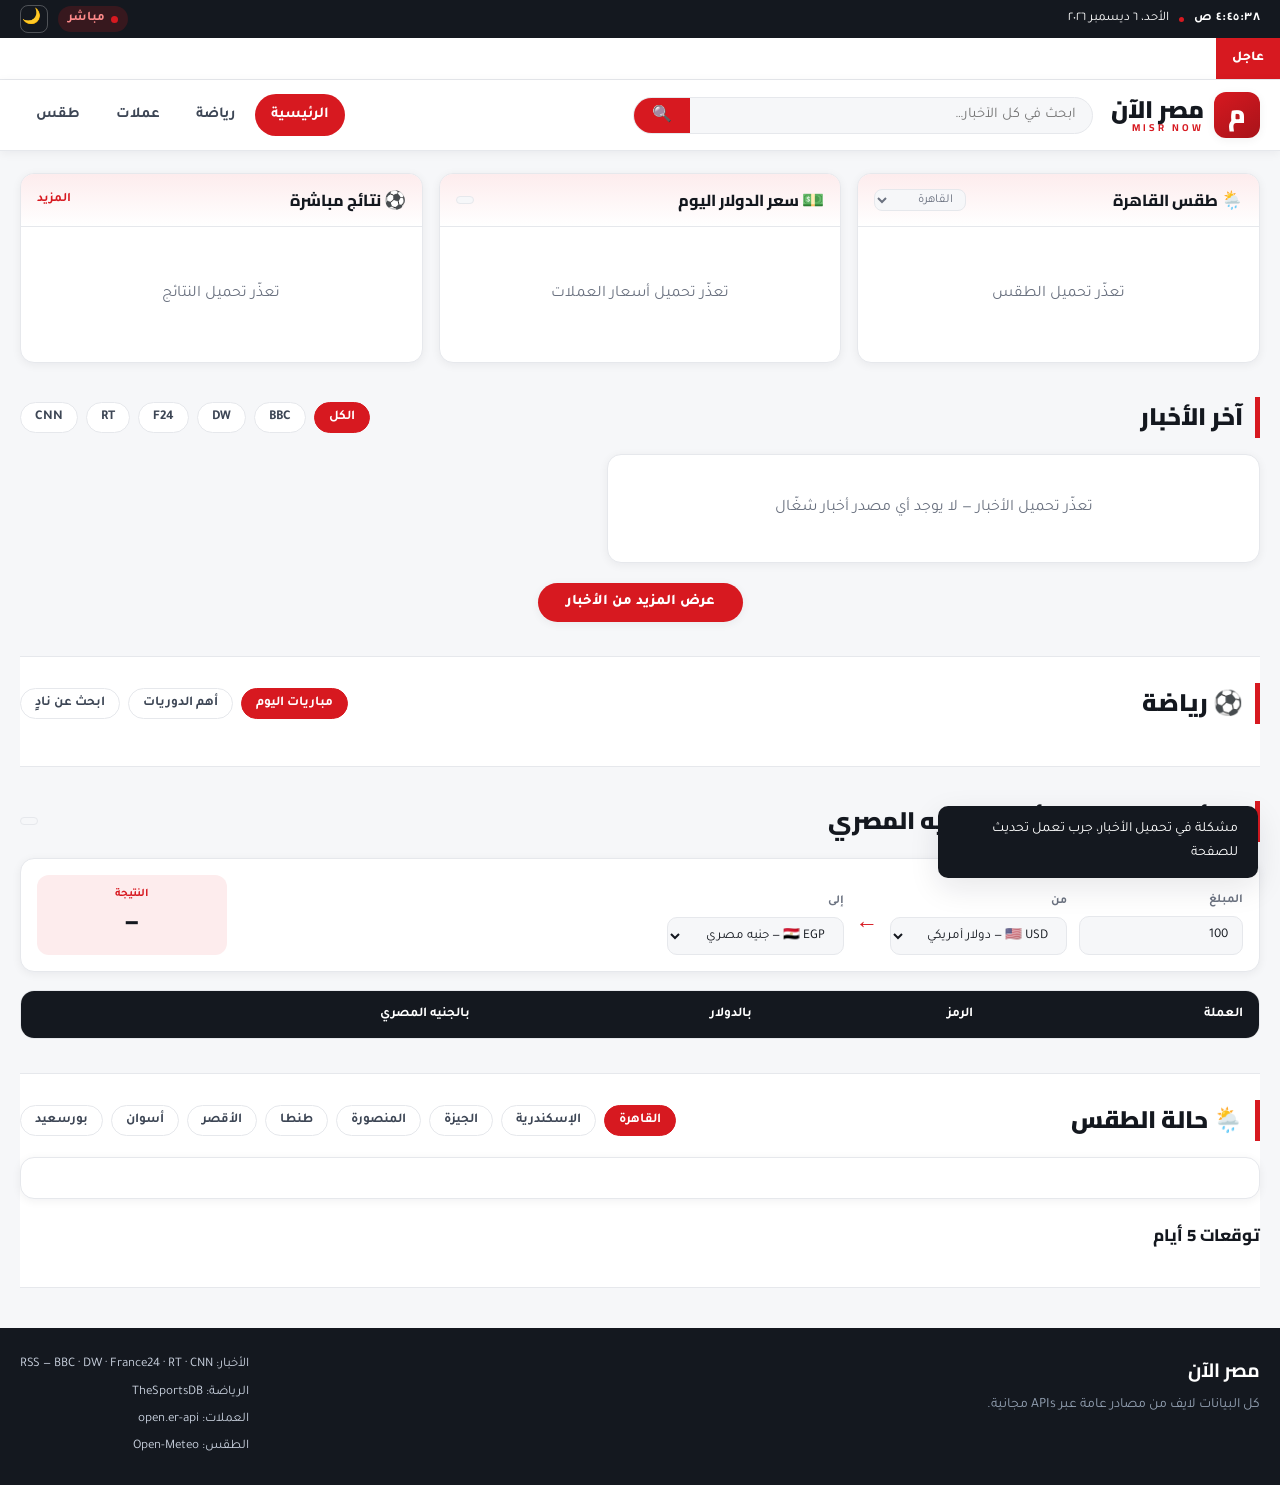
==== index.html @ 420f5182 "feat: scaffold Arabic RTL news portal layout" ====
<!DOCTYPE html>
<html lang="ar" dir="rtl">
<head>
  <meta charset="UTF-8">
  <meta name="viewport" content="width=device-width, initial-scale=1.0">
  <title>مصر الآن | أخبار ورياضة وعملات وطقس لايف</title>
  <meta name="description" content="منصة أخبار عربية لايف: آخر الأخبار، النتائج المباشرة للكرة، أسعار العملات أمام الجنيه المصري، وحالة الطقس — بتتحدث تلقائياً.">
  <link rel="preconnect" href="https://fonts.googleapis.com">
  <link rel="preconnect" href="https://fonts.gstatic.com" crossorigin>
  <link href="https://fonts.googleapis.com/css2?family=Cairo:wght@600;800;900&family=Tajawal:wght@400;500;700&display=swap" rel="stylesheet">
  <link rel="stylesheet" href="css/style.css">
</head>
<body>

  <!-- ===== الشريط العلوي ===== -->
  <div class="topbar">
    <div class="container topbar-inner">
      <div class="topbar-side">
        <span id="live-clock" class="clock">--:--:--</span>
        <span class="dot"></span>
        <span id="live-date">جارٍ تحميل التاريخ…</span>
      </div>
      <div class="topbar-side">
        <span class="badge-live"><span class="pulse"></span> مباشر</span>
        <button class="theme-btn" id="theme-toggle" title="الوضع الليلي" aria-label="تبديل الوضع الليلي">🌙</button>
      </div>
    </div>
  </div>

  <!-- ===== شريط الأخبار العاجلة ===== -->
  <div class="ticker" id="ticker">
    <span class="ticker-label">عاجل</span>
    <div class="ticker-window">
      <div class="ticker-track" id="ticker-track"></div>
    </div>
  </div>

  <!-- ===== الهيدر ===== -->
  <header class="header">
    <div class="container header-inner">
      <a href="#" class="logo">
        <span class="logo-mark">م</span>
        <span class="logo-text">مصر الآن<small>MISR&nbsp;NOW</small></span>
      </a>

      <form class="search-form" id="search-form" role="search">
        <input type="search" id="search-input" placeholder="ابحث في كل الأخبار…" autocomplete="off">
        <button type="submit" aria-label="بحث">🔍</button>
      </form>

      <button class="menu-btn" id="menu-btn" aria-label="القائمة">☰</button>

      <nav class="nav" id="main-nav">
        <a href="#news" class="nav-link active">الرئيسية</a>
        <a href="#sports" class="nav-link">رياضة</a>
        <a href="#currency" class="nav-link">عملات</a>
        <a href="#weather" class="nav-link">طقس</a>
      </nav>
    </div>
  </header>

  <main>
    <!-- ===== شريط البيانات لايف ===== -->
    <section class="container live-strip">
      <!-- الطقس -->
      <article class="live-card" id="weather-card">
        <header class="live-card-head">
          <h3><span class="ico">🌦️</span> طقس <span id="wc-city-name">القاهرة</span></h3>
          <select id="wc-city" class="mini-select" aria-label="اختر المدينة"></select>
        </header>
        <div class="live-card-body" id="wc-body">
          <div class="skeleton-line"></div>
        </div>
      </article>

      <!-- العملات -->
      <article class="live-card" id="currency-card">
        <header class="live-card-head">
          <h3><span class="ico">💵</span> سعر الدولار اليوم</h3>
          <span class="stamp" id="cur-stamp"></span>
        </header>
        <div class="live-card-body" id="cur-body">
          <div class="skeleton-line"></div>
        </div>
      </article>

      <!-- النتائج -->
      <article class="live-card" id="scores-card">
        <header class="live-card-head">
          <h3><span class="ico">⚽</span> نتائج مباشرة</h3>
          <a href="#sports" class="more">المزيد</a>
        </header>
        <div class="live-card-body" id="scores-body">
          <div class="skeleton-line"></div>
        </div>
      </article>
    </section>

    <!-- ===== الأخبار ===== -->
    <section class="container section" id="news">
      <div class="section-head">
        <h2 class="section-title">آخر الأخبار</h2>
        <div class="chips" id="news-filters"></div>
      </div>
      <div class="news-layout">
        <div class="news-hero" id="news-hero"></div>
        <div class="news-list" id="news-list"></div>
      </div>
      <div class="load-more-wrap">
        <button class="btn-more" id="load-more">عرض المزيد من الأخبار</button>
      </div>
    </section>

    <!-- ===== الرياضة ===== -->
    <section class="container section alt" id="sports">
      <div class="section-head">
        <h2 class="section-title">⚽ رياضة</h2>
        <div class="chips">
          <button class="chip active" data-sport-tab="live">مباريات اليوم</button>
          <button class="chip" data-sport-tab="leagues">أهم الدوريات</button>
          <button class="chip" data-sport-tab="search">ابحث عن نادٍ</button>
        </div>
      </div>

      <div id="sport-live">
        <div class="matches-grid" id="matches-grid"></div>
      </div>

      <div id="sport-leagues" hidden>
        <div class="leagues-grid" id="leagues-grid"></div>
      </div>

      <div id="sport-search" hidden>
        <div class="team-search">
          <input type="search" id="team-input" placeholder="اكتب اسم النادي… مثال: الأهلي" autocomplete="off">
          <button class="btn-primary" id="team-btn">ابحث</button>
        </div>
        <div class="teams-grid" id="teams-grid"></div>
      </div>
    </section>

    <!-- ===== العملات ===== -->
    <section class="container section" id="currency">
      <div class="section-head">
        <h2 class="section-title">💵 أسعار العملات أمام الجنيه المصري</h2>
        <span class="stamp" id="cur-table-stamp"></span>
      </div>

      <div class="converter">
        <div class="conv-field">
          <label for="conv-amount">المبلغ</label>
          <input type="number" id="conv-amount" value="100" min="0" step="any">
        </div>
        <div class="conv-field">
          <label for="conv-from">من</label>
          <select id="conv-from"></select>
        </div>
        <span class="conv-arrow">←</span>
        <div class="conv-field">
          <label for="conv-to">إلى</label>
          <select id="conv-to"></select>
        </div>
        <div class="conv-result">
          <small>النتيجة</small>
          <strong id="conv-out">—</strong>
        </div>
      </div>

      <div class="rates-table-wrap">
        <table class="rates-table">
          <thead>
            <tr><th>العملة</th><th>الرمز</th><th>بالدولار</th><th>بالجنيه المصري</th></tr>
          </thead>
          <tbody id="rates-body"></tbody>
        </table>
      </div>
    </section>

    <!-- ===== الطقس ===== -->
    <section class="container section alt" id="weather">
      <div class="section-head">
        <h2 class="section-title">🌦️ حالة الطقس</h2>
        <div class="chips" id="wc-city-chips"></div>
      </div>

      <div class="wx-now" id="wx-now"></div>

      <h3 class="sub-title">توقعات 5 أيام</h3>
      <div class="forecast-grid" id="wx-forecast"></div>
    </section>
  </main>

  <footer class="footer">
    <div class="container footer-inner">
      <div>
        <strong class="logo-inline">مصر الآن</strong>
        <p class="muted">كل البيانات لايف من مصادر عامة عبر APIs مجانية.</p>
      </div>
      <ul class="footer-sources">
        <li>الأخبار: RSS — BBC · DW · France24 · RT · CNN</li>
        <li>الرياضة: TheSportsDB</li>
        <li>العملات: open.er-api</li>
        <li>الطقس: Open-Meteo</li>
      </ul>
    </div>
  </footer>

  <div class="toast" id="toast" role="status"></div>

  <script src="js/config.js"></script>
  <script src="js/api.js"></script>
  <script src="js/app.js"></script>
</body>
</html>
---- css/style.css ----
/* =========================================================
   مصر الآن — التنسيقات الرئيسية
   ========================================================= */

:root {
  --red: #d71920;
  --red-dark: #a8131a;
  --red-soft: #fdeced;
  --ink: #14181f;
  --ink-2: #3d4655;
  --muted: #6b7280;
  --line: #e6e8ec;
  --bg: #f6f7f9;
  --card: #ffffff;
  --green: #0f9d58;
  --amber: #f59e0b;
  --blue: #1d6fe0;
  --radius: 14px;
  --shadow: 0 2px 10px rgba(16, 24, 40, .06);
  --shadow-lg: 0 10px 30px rgba(16, 24, 40, .10);
}

body.dark {
  --ink: #e8eaee;
  --ink-2: #b9c0cc;
  --muted: #8b94a3;
  --line: #2a303b;
  --bg: #0e1116;
  --card: #161a22;
  --red-soft: #2a1618;
  --shadow: 0 2px 10px rgba(0, 0, 0, .35);
  --shadow-lg: 0 10px 30px rgba(0, 0, 0, .45);
}

* { box-sizing: border-box; }

html { scroll-behavior: smooth; scroll-padding-top: 90px; }

body {
  margin: 0;
  background: var(--bg);
  color: var(--ink);
  font-family: "Tajawal", "Segoe UI", Tahoma, sans-serif;
  line-height: 1.7;
  transition: background .25s, color .25s;
}

h1, h2, h3, .logo, .section-title { font-family: "Cairo", "Tajawal", sans-serif; }

a { color: inherit; text-decoration: none; }
img { max-width: 100%; display: block; }
button, input, select { font-family: inherit; }

.container { width: min(1240px, 100% - 32px); margin-inline: auto; }
.muted { color: var(--muted); font-size: .88rem; margin: 4px 0 0; }

/* ===== الشريط العلوي ===== */
.topbar {
  background: var(--ink);
  color: #fff;
  font-size: .82rem;
}
.topbar-inner {
  display: flex; align-items: center; justify-content: space-between;
  min-height: 38px; gap: 12px;
}
.topbar-side { display: flex; align-items: center; gap: 10px; }
.clock { font-variant-numeric: tabular-nums; letter-spacing: .5px; font-weight: 700; }
.dot { width: 5px; height: 5px; border-radius: 50%; background: var(--red); }
.badge-live {
  display: inline-flex; align-items: center; gap: 6px;
  background: rgba(215, 25, 32, .18); color: #ff8b8b;
  padding: 2px 10px; border-radius: 999px; font-weight: 700;
}
.pulse {
  width: 7px; height: 7px; border-radius: 50%; background: var(--red);
  animation: pulse 1.4s infinite;
}
@keyframes pulse { 0%, 100% { opacity: 1; } 50% { opacity: .25; } }
.theme-btn {
  background: transparent; border: 1px solid rgba(255, 255, 255, .25);
  color: #fff; width: 28px; height: 28px; border-radius: 8px; cursor: pointer;
  font-size: .95rem; line-height: 1;
}
.theme-btn:hover { background: rgba(255, 255, 255, .12); }

/* ===== شريط عاجل ===== */
.ticker {
  background: var(--card); border-bottom: 1px solid var(--line);
  display: flex; align-items: stretch; overflow: hidden;
}
.ticker-label {
  background: var(--red); color: #fff; font-weight: 800;
  padding: 9px 16px; font-size: .85rem; white-space: nowrap;
  display: flex; align-items: center;
}
.ticker-window { overflow: hidden; flex: 1; display: flex; align-items: center; }
.ticker-track {
  display: flex; gap: 42px; white-space: nowrap;
  animation: scroll 42s linear infinite;
  padding-inline-start: 100%;
}
.ticker:hover .ticker-track { animation-play-state: paused; }
@keyframes scroll { to { transform: translateX(100%); } }
.ticker-item { font-size: .9rem; color: var(--ink-2); }
.ticker-item::before { content: "●"; color: var(--red); margin-inline-end: 8px; font-size: .6rem; vertical-align: middle; }

/* ===== الهيدر ===== */
.header {
  background: var(--card); border-bottom: 1px solid var(--line);
  position: sticky; top: 0; z-index: 50;
  box-shadow: var(--shadow);
}
.header-inner {
  display: flex; align-items: center; gap: 18px;
  padding: 12px 0; flex-wrap: wrap;
}
.logo { display: flex; align-items: center; gap: 10px; }
.logo-mark {
  width: 46px; height: 46px; border-radius: 12px;
  background: linear-gradient(145deg, var(--red), var(--red-dark));
  color: #fff; font-size: 1.6rem; font-weight: 900;
  display: grid; place-items: center; box-shadow: var(--shadow);
}
.logo-text { font-size: 1.5rem; font-weight: 900; line-height: 1.05; }
.logo-text small {
  display: block; font-size: .62rem; letter-spacing: 3px;
  color: var(--red); font-weight: 700;
}
.search-form {
  display: flex; flex: 1; min-width: 220px; max-width: 460px;
  background: var(--bg); border: 1px solid var(--line); border-radius: 999px;
  overflow: hidden;
}
.search-form input {
  flex: 1; border: 0; background: transparent; padding: 9px 16px;
  color: var(--ink); outline: none; font-size: .92rem;
}
.search-form button {
  border: 0; background: var(--red); color: #fff; padding: 0 18px;
  cursor: pointer; font-size: 1rem;
}
.nav { display: flex; gap: 4px; margin-inline-start: auto; }
.nav-link {
  padding: 8px 16px; border-radius: 999px; font-weight: 700;
  font-size: .95rem; color: var(--ink-2); transition: .2s;
}
.nav-link:hover { background: var(--red-soft); color: var(--red); }
.nav-link.active { background: var(--red); color: #fff; }
.menu-btn {
  display: none; background: var(--red-soft); color: var(--red);
  border: 0; border-radius: 10px; width: 42px; height: 40px;
  font-size: 1.3rem; cursor: pointer;
}

/* ===== كروت لايف ===== */
.live-strip {
  display: grid; gap: 16px; margin-top: 22px;
  grid-template-columns: repeat(3, 1fr);
}
.live-card {
  background: var(--card); border: 1px solid var(--line);
  border-radius: var(--radius); box-shadow: var(--shadow);
  overflow: hidden; display: flex; flex-direction: column;
}
.live-card-head {
  display: flex; align-items: center; justify-content: space-between;
  padding: 11px 16px; border-bottom: 1px solid var(--line);
  background: linear-gradient(180deg, var(--red-soft), transparent);
}
.live-card-head h3 { margin: 0; font-size: 1rem; font-weight: 800; }
.live-card-head .ico { font-size: 1.1rem; }
.more { color: var(--red); font-size: .8rem; font-weight: 700; }
.mini-select, .stamp {
  font-size: .76rem; color: var(--muted); background: var(--bg);
  border: 1px solid var(--line); border-radius: 8px; padding: 3px 8px;
}
.live-card-body { padding: 14px 16px; flex: 1; }
.skeleton-line {
  height: 60px; border-radius: 10px;
  background: linear-gradient(90deg, var(--line), var(--bg), var(--line));
  background-size: 200% 100%; animation: shimmer 1.2s infinite;
}
@keyframes shimmer { to { background-position: -200% 0; } }

/* عنصر الطقس المصغّر */
.wc-mini { display: flex; align-items: center; gap: 14px; }
.wc-mini .temp { font-size: 2.4rem; font-weight: 900; color: var(--red); line-height: 1; }
.wc-mini .desc { font-size: .9rem; color: var(--ink-2); font-weight: 700; }
.wc-mini .sub { font-size: .78rem; color: var(--muted); }

/* عنصر العملة المصغّر */
.cur-main { display: flex; align-items: baseline; gap: 8px; }
.cur-main b { font-size: 2rem; color: var(--green); font-weight: 900; }
.cur-main span { color: var(--muted); font-size: .82rem; }
.cur-grid {
  display: grid; grid-template-columns: repeat(3, 1fr); gap: 8px;
  margin-top: 12px;
}
.cur-grid div {
  background: var(--bg); border-radius: 9px; padding: 6px 8px; text-align: center;
  font-size: .78rem; color: var(--muted);
}
.cur-grid div b { display: block; color: var(--ink); font-size: .95rem; }

/* نتيجة مباشرة مصغّرة */
.mini-score {
  display: flex; align-items: center; justify-content: space-between;
  gap: 8px; padding: 6px 0; border-bottom: 1px dashed var(--line);
  font-size: .84rem;
}
.mini-score:last-child { border-bottom: 0; }
.mini-score .teams { display: flex; gap: 6px; flex: 1; min-width: 0; }
.mini-score .teams span {
  white-space: nowrap; overflow: hidden; text-overflow: ellipsis; max-width: 110px;
}
.mini-score .sc { font-weight: 900; color: var(--red); font-variant-numeric: tabular-nums; }
.mini-score.live .sc { color: var(--green); }

/* ===== الأقسام ===== */
.section { margin-top: 34px; scroll-margin-top: 92px; }
.section.alt { background: var(--card); border-block: 1px solid var(--line); padding-block: 26px; }
.section.alt > .container, section.alt { max-width: 100%; }
section.alt > .container { width: min(1240px, 100% - 32px); margin-inline: auto; }
.section-head {
  display: flex; align-items: center; justify-content: space-between;
  gap: 14px; flex-wrap: wrap; margin-bottom: 16px;
}
.section-title {
  margin: 0; font-size: 1.5rem; font-weight: 900;
  border-inline-start: 5px solid var(--red); padding-inline-start: 12px;
}
.sub-title { font-size: 1.05rem; font-weight: 800; margin: 22px 0 12px; }
.chips { display: flex; gap: 8px; flex-wrap: wrap; }
.chip {
  border: 1px solid var(--line); background: var(--card); color: var(--ink-2);
  padding: 6px 14px; border-radius: 999px; cursor: pointer;
  font-size: .84rem; font-weight: 700; transition: .2s;
}
.chip:hover { border-color: var(--red); color: var(--red); }
.chip.active { background: var(--red); border-color: var(--red); color: #fff; }

/* ===== الأخبار ===== */
.news-layout { display: grid; grid-template-columns: 1.15fr 1fr; gap: 20px; }
.news-hero {
  background: var(--card); border: 1px solid var(--line);
  border-radius: var(--radius); overflow: hidden; box-shadow: var(--shadow);
  display: flex; flex-direction: column;
}
.news-hero .thumb { aspect-ratio: 16 / 9; overflow: hidden; background: var(--line); }
.news-hero .thumb img { width: 100%; height: 100%; object-fit: cover; transition: .4s; }
.news-hero:hover .thumb img { transform: scale(1.04); }
.news-hero .body { padding: 18px; display: flex; flex-direction: column; gap: 10px; }
.news-hero h3 { margin: 0; font-size: 1.45rem; line-height: 1.5; font-weight: 800; }
.news-hero p { margin: 0; color: var(--ink-2); font-size: .95rem; }
.news-list { display: flex; flex-direction: column; gap: 12px; }
.news-item {
  display: flex; gap: 12px; align-items: stretch;
  background: var(--card); border: 1px solid var(--line);
  border-radius: 12px; padding: 10px; box-shadow: var(--shadow);
  transition: .2s;
}
.news-item:hover { border-color: var(--red); transform: translateY(-2px); }
.news-item .thumb {
  width: 128px; flex-shrink: 0; border-radius: 9px; overflow: hidden; background: var(--line);
}
.news-item .thumb img { width: 100%; height: 100%; object-fit: cover; }
.news-item .body { display: flex; flex-direction: column; gap: 5px; min-width: 0; }
.news-item h4 { margin: 0; font-size: .98rem; line-height: 1.5; font-weight: 700; }
.meta { display: flex; align-items: center; gap: 8px; font-size: .74rem; color: var(--muted); }
.tag-src {
  background: var(--red-soft); color: var(--red); font-weight: 800;
  padding: 2px 8px; border-radius: 6px;
}
.load-more-wrap { text-align: center; margin-top: 20px; }
.btn-more, .btn-primary {
  background: var(--red); color: #fff; border: 0; cursor: pointer;
  padding: 11px 28px; border-radius: 999px; font-weight: 800; font-size: .92rem;
  box-shadow: var(--shadow);
}
.btn-more:hover, .btn-primary:hover { background: var(--red-dark); }
.empty { padding: 40px; text-align: center; color: var(--muted); }

/* ===== الرياضة ===== */
.matches-grid { display: grid; grid-template-columns: repeat(auto-fill, minmax(285px, 1fr)); gap: 14px; }
.match-card {
  background: var(--bg); border: 1px solid var(--line);
  border-radius: 12px; padding: 12px 14px;
}
.match-card.live { border-color: var(--green); box-shadow: 0 0 0 1px rgba(15, 157, 88, .25); }
.match-top {
  display: flex; justify-content: space-between; font-size: .72rem;
  color: var(--muted); margin-bottom: 8px;
}
.match-top .league { font-weight: 700; color: var(--red); }
.status-live { color: var(--green); font-weight: 800; }
.match-teams { display: flex; flex-direction: column; gap: 8px; }
.team-row { display: flex; align-items: center; gap: 10px; font-size: .92rem; font-weight: 700; }
.team-row img { width: 26px; height: 26px; object-fit: contain; }
.team-row.win { color: var(--green); }
.team-row .tname { flex: 1; }
.match-score { font-variant-numeric: tabular-nums; font-weight: 900; color: var(--red); }

.leagues-grid { display: grid; grid-template-columns: repeat(auto-fill, minmax(160px, 1fr)); gap: 12px; }
.league-card {
  background: var(--bg); border: 1px solid var(--line); border-radius: 12px;
  padding: 14px; text-align: center; transition: .2s;
}
.league-card:hover { border-color: var(--red); transform: translateY(-2px); }
.league-card .flag { font-size: 1.9rem; }
.league-card b { display: block; font-size: .88rem; margin-top: 6px; }
.league-card small { color: var(--muted); font-size: .74rem; }

.team-search { display: flex; gap: 10px; margin-bottom: 16px; max-width: 560px; }
.team-search input {
  flex: 1; padding: 11px 16px; border-radius: 999px; border: 1px solid var(--line);
  background: var(--card); color: var(--ink); outline: none;
}
.team-search input:focus { border-color: var(--red); }
.teams-grid { display: grid; grid-template-columns: repeat(auto-fill, minmax(220px, 1fr)); gap: 12px; }
.team-card {
  background: var(--bg); border: 1px solid var(--line); border-radius: 12px;
  padding: 14px; display: flex; gap: 12px; align-items: center;
}
.team-card img { width: 44px; height: 44px; object-fit: contain; }
.team-card b { display: block; font-size: .92rem; }
.team-card small { color: var(--muted); font-size: .76rem; }

/* ===== العملات ===== */
.converter {
  display: flex; align-items: flex-end; gap: 12px; flex-wrap: wrap;
  background: var(--card); border: 1px solid var(--line);
  border-radius: var(--radius); padding: 16px; margin-bottom: 18px;
  box-shadow: var(--shadow);
}
.conv-field { display: flex; flex-direction: column; gap: 5px; }
.conv-field label { font-size: .76rem; color: var(--muted); font-weight: 700; }
.conv-field input, .conv-field select {
  padding: 10px 14px; border-radius: 10px; border: 1px solid var(--line);
  background: var(--bg); color: var(--ink); outline: none; min-width: 130px;
}
.conv-field input:focus, .conv-field select:focus { border-color: var(--red); }
.conv-arrow { font-size: 1.4rem; color: var(--red); padding-bottom: 8px; }
.conv-result {
  margin-inline-start: auto; background: var(--red-soft);
  border-radius: 12px; padding: 10px 22px; text-align: center; min-width: 190px;
}
.conv-result small { display: block; font-size: .72rem; color: var(--red); font-weight: 700; }
.conv-result strong { font-size: 1.5rem; color: var(--ink); }

.rates-table-wrap { overflow-x: auto; border-radius: var(--radius); border: 1px solid var(--line); }
.rates-table { width: 100%; border-collapse: collapse; background: var(--card); min-width: 560px; }
.rates-table th, .rates-table td { padding: 12px 16px; text-align: start; }
.rates-table thead th { background: var(--ink); color: #fff; font-size: .84rem; }
.rates-table tbody tr:nth-child(even) { background: var(--bg); }
.rates-table tbody td { font-size: .9rem; }
.rates-table tbody tr:hover { background: var(--red-soft); }
.rate-up { color: var(--green); font-weight: 800; }
.rate-down { color: var(--red); font-weight: 800; }

/* ===== الطقس ===== */
.wx-now {
  display: grid; grid-template-columns: auto 1fr; gap: 22px; align-items: center;
  background: var(--card); border: 1px solid var(--line); border-radius: var(--radius);
  padding: 20px; box-shadow: var(--shadow);
}
.wx-now .big-temp { font-size: 4.2rem; font-weight: 900; color: var(--red); line-height: 1; }
.wx-now .wx-desc { font-size: 1.15rem; font-weight: 800; }
.wx-stats { display: flex; gap: 20px; flex-wrap: wrap; margin-top: 10px; }
.wx-stats div { font-size: .84rem; color: var(--muted); }
.wx-stats b { display: block; color: var(--ink); font-size: 1rem; }
.forecast-grid { display: grid; grid-template-columns: repeat(auto-fit, minmax(140px, 1fr)); gap: 12px; }
.wx-day {
  background: var(--card); border: 1px solid var(--line); border-radius: 12px;
  padding: 14px; text-align: center;
}
.wx-day .d { font-weight: 800; font-size: .9rem; }
.wx-day .ic { font-size: 2rem; margin: 6px 0; }
.wx-day .t { font-size: .82rem; color: var(--muted); }
.wx-day .t b { color: var(--red); }
.wx-day .t span { color: var(--blue); }

/* ===== الفوتر ===== */
.footer {
  background: var(--ink); color: #c9d1de;
  margin-top: 40px; padding: 26px 0;
}
.footer-inner { display: flex; justify-content: space-between; gap: 20px; flex-wrap: wrap; }
.logo-inline { color: #fff; font-family: "Cairo", sans-serif; font-size: 1.2rem; }
.footer .muted { color: #93a0b2; }
.footer-sources { list-style: none; padding: 0; margin: 0; font-size: .82rem; display: grid; gap: 5px; }

/* ===== توست ===== */
.toast {
  position: fixed; inset-block-end: 22px; inset-inline-start: 22px;
  background: var(--ink); color: #fff; padding: 12px 20px;
  border-radius: 10px; font-size: .88rem; box-shadow: var(--shadow-lg);
  opacity: 0; transform: translateY(14px); pointer-events: none;
  transition: .3s; z-index: 90; max-width: 320px;
}
.toast.show { opacity: 1; transform: translateY(0); }

/* ===== الموبايل ===== */
@media (max-width: 960px) {
  .live-strip { grid-template-columns: 1fr; }
  .news-layout { grid-template-columns: 1fr; }
  .nav {
    display: none; position: absolute; inset-block-start: 100%; inset-inline: 0;
    background: var(--card); border-bottom: 1px solid var(--line);
    flex-direction: column; padding: 10px; box-shadow: var(--shadow-lg);
  }
  .nav.open { display: flex; }
  .nav-link { padding: 11px 14px; }
  .menu-btn { display: block; }
  .search-form { order: 3; width: 100%; max-width: none; }
  .wx-now { grid-template-columns: 1fr; text-align: center; justify-items: center; }
  .conv-result { margin-inline-start: 0; width: 100%; }
}
@media (max-width: 560px) {
  .news-item .thumb { width: 92px; }
  .cur-grid { grid-template-columns: repeat(2, 1fr); }
  .section-title { font-size: 1.22rem; }
}
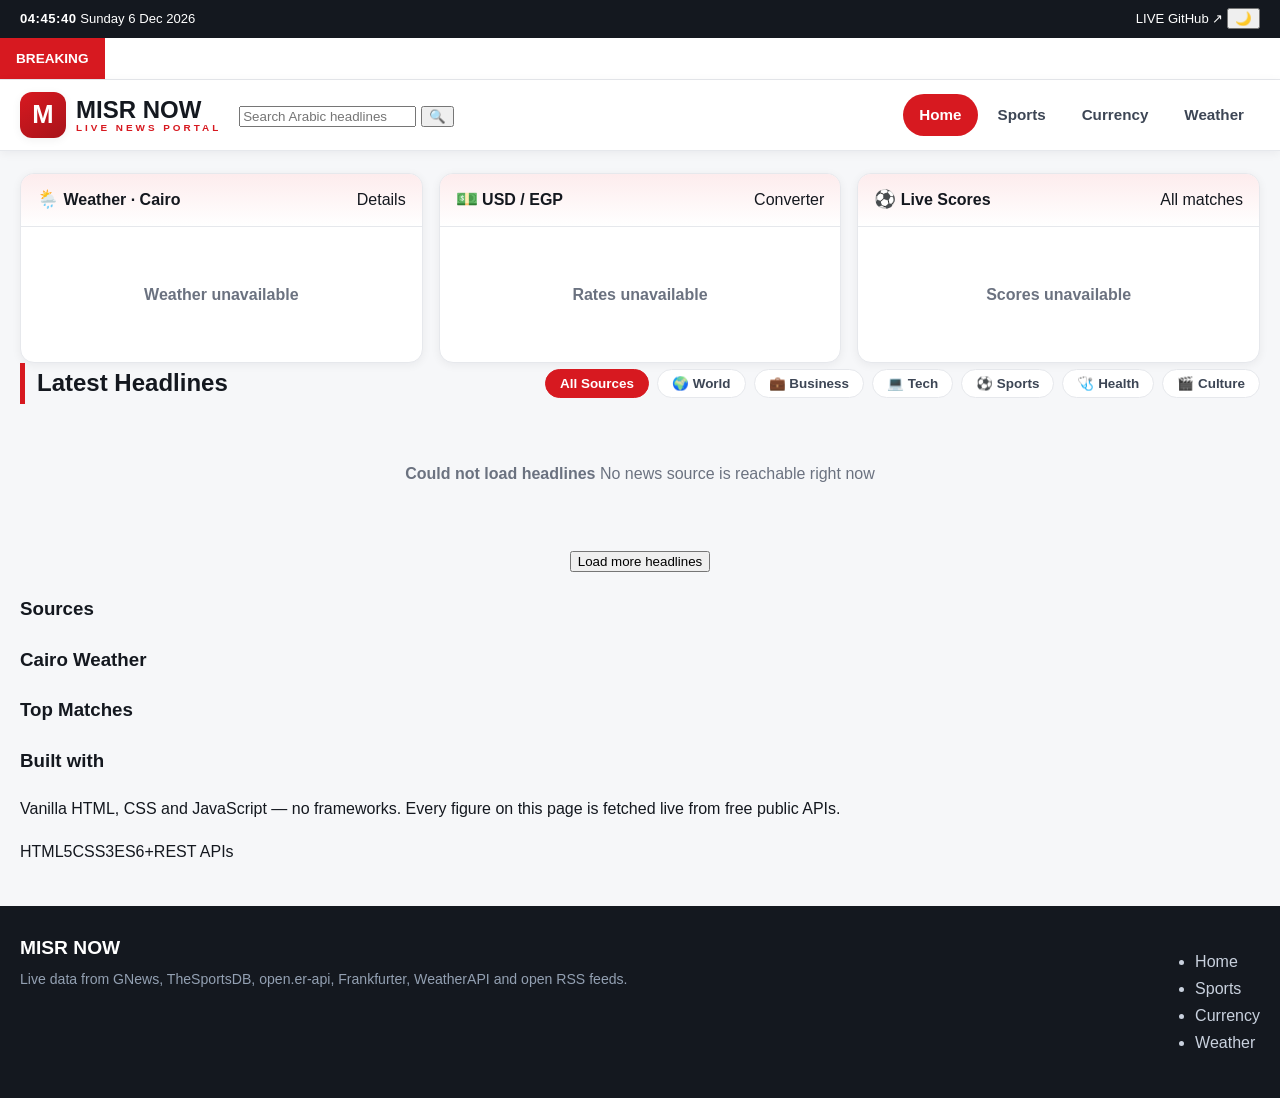
==== commit 7320e591: "docs(pages): describe the Arabic news layer in titles and meta tags" ====
--- a/index.html
+++ b/index.html
@@ -1,206 +1,148 @@
 <!DOCTYPE html>
-<html lang="ar" dir="rtl">
+<html lang="en" dir="ltr">
 <head>
   <meta charset="UTF-8">
   <meta name="viewport" content="width=device-width, initial-scale=1.0">
-  <title>مصر الآن | أخبار ورياضة وعملات وطقس لايف</title>
-  <meta name="description" content="منصة أخبار عربية لايف: آخر الأخبار، النتائج المباشرة للكرة، أسعار العملات أمام الجنيه المصري، وحالة الطقس — بتتحدث تلقائياً.">
+  <title>MISR NOW — Live Arabic News, Football, Currency Rates &amp; Weather</title>
+  <meta name="description" content="MISR NOW is a live Arabic news portal with an English interface: breaking headlines from Egypt and the Arab world, football scores, EGP currency rates and real-time weather for Egyptian cities.">
   <link rel="preconnect" href="https://fonts.googleapis.com">
   <link rel="preconnect" href="https://fonts.gstatic.com" crossorigin>
-  <link href="https://fonts.googleapis.com/css2?family=Cairo:wght@600;800;900&family=Tajawal:wght@400;500;700&display=swap" rel="stylesheet">
+  <link href="https://fonts.googleapis.com/css2?family=Sora:wght@600;700;800&family=Inter:wght@400;500;600&display=swap" rel="stylesheet">
   <link rel="stylesheet" href="css/style.css">
 </head>
-<body>
+<body data-page="home">
 
-  <!-- ===== الشريط العلوي ===== -->
+  <!-- ===== Utility bar ===== -->
   <div class="topbar">
     <div class="container topbar-inner">
-      <div class="topbar-side">
-        <span id="live-clock" class="clock">--:--:--</span>
-        <span class="dot"></span>
-        <span id="live-date">جارٍ تحميل التاريخ…</span>
+      <div class="topbar-left">
+        <span id="live-clock" class="clock">--:--</span>
+        <span class="sep"></span>
+        <span id="live-date">Loading date…</span>
       </div>
-      <div class="topbar-side">
-        <span class="badge-live"><span class="pulse"></span> مباشر</span>
-        <button class="theme-btn" id="theme-toggle" title="الوضع الليلي" aria-label="تبديل الوضع الليلي">🌙</button>
+      <div class="topbar-right">
+        <span class="live-pill"><span class="pulse"></span> LIVE</span>
+        <a class="topbar-link" href="https://github.com/ehabmahmoudramadan-crypto/misr-now" target="_blank" rel="noopener">GitHub ↗</a>
+        <button class="icon-btn" id="theme-toggle" title="Toggle dark mode" aria-label="Toggle dark mode">🌙</button>
       </div>
     </div>
   </div>
 
-  <!-- ===== شريط الأخبار العاجلة ===== -->
-  <div class="ticker" id="ticker">
-    <span class="ticker-label">عاجل</span>
-    <div class="ticker-window">
-      <div class="ticker-track" id="ticker-track"></div>
-    </div>
+  <!-- ===== Breaking ticker ===== -->
+  <div class="ticker">
+    <span class="ticker-label">BREAKING</span>
+    <div class="ticker-window"><div class="ticker-track" id="ticker-track"></div></div>
   </div>
 
-  <!-- ===== الهيدر ===== -->
+  <!-- ===== Header ===== -->
   <header class="header">
     <div class="container header-inner">
-      <a href="#" class="logo">
-        <span class="logo-mark">م</span>
-        <span class="logo-text">مصر الآن<small>MISR&nbsp;NOW</small></span>
+      <a href="index.html" class="logo">
+        <span class="logo-mark">M</span>
+        <span class="logo-text">MISR NOW<small>LIVE NEWS PORTAL</small></span>
       </a>
 
-      <form class="search-form" id="search-form" role="search">
-        <input type="search" id="search-input" placeholder="ابحث في كل الأخبار…" autocomplete="off">
-        <button type="submit" aria-label="بحث">🔍</button>
+      <form class="search" id="search-form" role="search">
+        <input type="search" id="search-input" placeholder="Search Arabic headlines" autocomplete="off" aria-label="Search headlines">
+        <button type="submit" aria-label="Search">🔍</button>
       </form>
 
-      <button class="menu-btn" id="menu-btn" aria-label="القائمة">☰</button>
+      <button class="menu-btn" id="menu-btn" aria-label="Open menu">☰</button>
 
       <nav class="nav" id="main-nav">
-        <a href="#news" class="nav-link active">الرئيسية</a>
-        <a href="#sports" class="nav-link">رياضة</a>
-        <a href="#currency" class="nav-link">عملات</a>
-        <a href="#weather" class="nav-link">طقس</a>
+        <a href="index.html" class="nav-link" data-page="home">Home</a>
+        <a href="sports.html" class="nav-link" data-page="sports">Sports</a>
+        <a href="currency.html" class="nav-link" data-page="currency">Currency</a>
+        <a href="weather.html" class="nav-link" data-page="weather">Weather</a>
       </nav>
     </div>
   </header>
 
   <main>
-    <!-- ===== شريط البيانات لايف ===== -->
+    <!-- ===== Live data strip ===== -->
     <section class="container live-strip">
-      <!-- الطقس -->
-      <article class="live-card" id="weather-card">
+      <article class="live-card">
         <header class="live-card-head">
-          <h3><span class="ico">🌦️</span> طقس <span id="wc-city-name">القاهرة</span></h3>
-          <select id="wc-city" class="mini-select" aria-label="اختر المدينة"></select>
+          <h3><span class="ico">🌦️</span> Weather · Cairo</h3>
+          <a href="weather.html" class="card-more">Details</a>
         </header>
-        <div class="live-card-body" id="wc-body">
-          <div class="skeleton-line"></div>
-        </div>
+        <div class="live-card-body" id="strip-weather"><div class="skeleton"></div></div>
       </article>
 
-      <!-- العملات -->
-      <article class="live-card" id="currency-card">
+      <article class="live-card">
         <header class="live-card-head">
-          <h3><span class="ico">💵</span> سعر الدولار اليوم</h3>
-          <span class="stamp" id="cur-stamp"></span>
+          <h3><span class="ico">💵</span> USD / EGP</h3>
+          <a href="currency.html" class="card-more">Converter</a>
         </header>
-        <div class="live-card-body" id="cur-body">
-          <div class="skeleton-line"></div>
-        </div>
+        <div class="live-card-body" id="strip-currency"><div class="skeleton"></div></div>
       </article>
 
-      <!-- النتائج -->
-      <article class="live-card" id="scores-card">
+      <article class="live-card">
         <header class="live-card-head">
-          <h3><span class="ico">⚽</span> نتائج مباشرة</h3>
-          <a href="#sports" class="more">المزيد</a>
+          <h3><span class="ico">⚽</span> Live Scores</h3>
+          <a href="sports.html" class="card-more">All matches</a>
         </header>
-        <div class="live-card-body" id="scores-body">
-          <div class="skeleton-line"></div>
-        </div>
+        <div class="live-card-body" id="strip-scores"><div class="skeleton"></div></div>
       </article>
     </section>
 
-    <!-- ===== الأخبار ===== -->
-    <section class="container section" id="news">
-      <div class="section-head">
-        <h2 class="section-title">آخر الأخبار</h2>
-        <div class="chips" id="news-filters"></div>
-      </div>
-      <div class="news-layout">
-        <div class="news-hero" id="news-hero"></div>
-        <div class="news-list" id="news-list"></div>
-      </div>
-      <div class="load-more-wrap">
-        <button class="btn-more" id="load-more">عرض المزيد من الأخبار</button>
-      </div>
-    </section>
+    <!-- ===== Feed + sidebar ===== -->
+    <section class="container layout">
+      <div class="main-col">
+        <div class="section-head">
+          <h2 class="section-title">Latest Headlines</h2>
+          <div class="chips" id="category-rail"></div>
+        </div>
 
-    <!-- ===== الرياضة ===== -->
-    <section class="container section alt" id="sports">
-      <div class="section-head">
-        <h2 class="section-title">⚽ رياضة</h2>
-        <div class="chips">
-          <button class="chip active" data-sport-tab="live">مباريات اليوم</button>
-          <button class="chip" data-sport-tab="leagues">أهم الدوريات</button>
-          <button class="chip" data-sport-tab="search">ابحث عن نادٍ</button>
+        <div id="category-note" class="note" hidden></div>
+
+        <article class="hero" id="hero"></article>
+
+        <div class="news-grid" id="news-grid"></div>
+
+        <div class="load-more-wrap">
+          <button class="btn" id="load-more">Load more headlines</button>
         </div>
       </div>
 
-      <div id="sport-live">
-        <div class="matches-grid" id="matches-grid"></div>
-      </div>
+      <aside class="sidebar">
+        <section class="widget">
+          <h3 class="widget-title">Sources</h3>
+          <ul class="source-list" id="source-list"></ul>
+        </section>
 
-      <div id="sport-leagues" hidden>
-        <div class="leagues-grid" id="leagues-grid"></div>
-      </div>
+        <section class="widget">
+          <h3 class="widget-title">Cairo Weather</h3>
+          <div id="side-weather"></div>
+        </section>
 
-      <div id="sport-search" hidden>
-        <div class="team-search">
-          <input type="search" id="team-input" placeholder="اكتب اسم النادي… مثال: الأهلي" autocomplete="off">
-          <button class="btn-primary" id="team-btn">ابحث</button>
-        </div>
-        <div class="teams-grid" id="teams-grid"></div>
-      </div>
-    </section>
+        <section class="widget">
+          <h3 class="widget-title">Top Matches</h3>
+          <div id="side-scores"></div>
+        </section>
 
-    <!-- ===== العملات ===== -->
-    <section class="container section" id="currency">
-      <div class="section-head">
-        <h2 class="section-title">💵 أسعار العملات أمام الجنيه المصري</h2>
-        <span class="stamp" id="cur-table-stamp"></span>
-      </div>
-
-      <div class="converter">
-        <div class="conv-field">
-          <label for="conv-amount">المبلغ</label>
-          <input type="number" id="conv-amount" value="100" min="0" step="any">
-        </div>
-        <div class="conv-field">
-          <label for="conv-from">من</label>
-          <select id="conv-from"></select>
-        </div>
-        <span class="conv-arrow">←</span>
-        <div class="conv-field">
-          <label for="conv-to">إلى</label>
-          <select id="conv-to"></select>
-        </div>
-        <div class="conv-result">
-          <small>النتيجة</small>
-          <strong id="conv-out">—</strong>
-        </div>
-      </div>
-
-      <div class="rates-table-wrap">
-        <table class="rates-table">
-          <thead>
-            <tr><th>العملة</th><th>الرمز</th><th>بالدولار</th><th>بالجنيه المصري</th></tr>
-          </thead>
-          <tbody id="rates-body"></tbody>
-        </table>
-      </div>
-    </section>
-
-    <!-- ===== الطقس ===== -->
-    <section class="container section alt" id="weather">
-      <div class="section-head">
-        <h2 class="section-title">🌦️ حالة الطقس</h2>
-        <div class="chips" id="wc-city-chips"></div>
-      </div>
-
-      <div class="wx-now" id="wx-now"></div>
-
-      <h3 class="sub-title">توقعات 5 أيام</h3>
-      <div class="forecast-grid" id="wx-forecast"></div>
+        <section class="widget widget-cta">
+          <h3 class="widget-title">Built with</h3>
+          <p>Vanilla HTML, CSS and JavaScript — no frameworks. Every figure on this page is fetched live from free public APIs.</p>
+          <div class="stack">
+            <span>HTML5</span><span>CSS3</span><span>ES6+</span><span>REST APIs</span>
+          </div>
+        </section>
+      </aside>
     </section>
   </main>
 
   <footer class="footer">
     <div class="container footer-inner">
       <div>
-        <strong class="logo-inline">مصر الآن</strong>
-        <p class="muted">كل البيانات لايف من مصادر عامة عبر APIs مجانية.</p>
+        <strong class="logo-inline">MISR NOW</strong>
+        <p class="muted">Live data from GNews, TheSportsDB, open.er-api, Frankfurter, WeatherAPI and open RSS feeds.</p>
       </div>
-      <ul class="footer-sources">
-        <li>الأخبار: RSS — BBC · DW · France24 · RT · CNN</li>
-        <li>الرياضة: TheSportsDB</li>
-        <li>العملات: open.er-api</li>
-        <li>الطقس: Open-Meteo</li>
+      <ul class="footer-links">
+        <li><a href="index.html">Home</a></li>
+        <li><a href="sports.html">Sports</a></li>
+        <li><a href="currency.html">Currency</a></li>
+        <li><a href="weather.html">Weather</a></li>
       </ul>
     </div>
   </footer>
@@ -209,6 +151,7 @@
 
   <script src="js/config.js"></script>
   <script src="js/api.js"></script>
-  <script src="js/app.js"></script>
+  <script src="js/ui.js"></script>
+  <script src="js/news.js"></script>
 </body>
 </html>
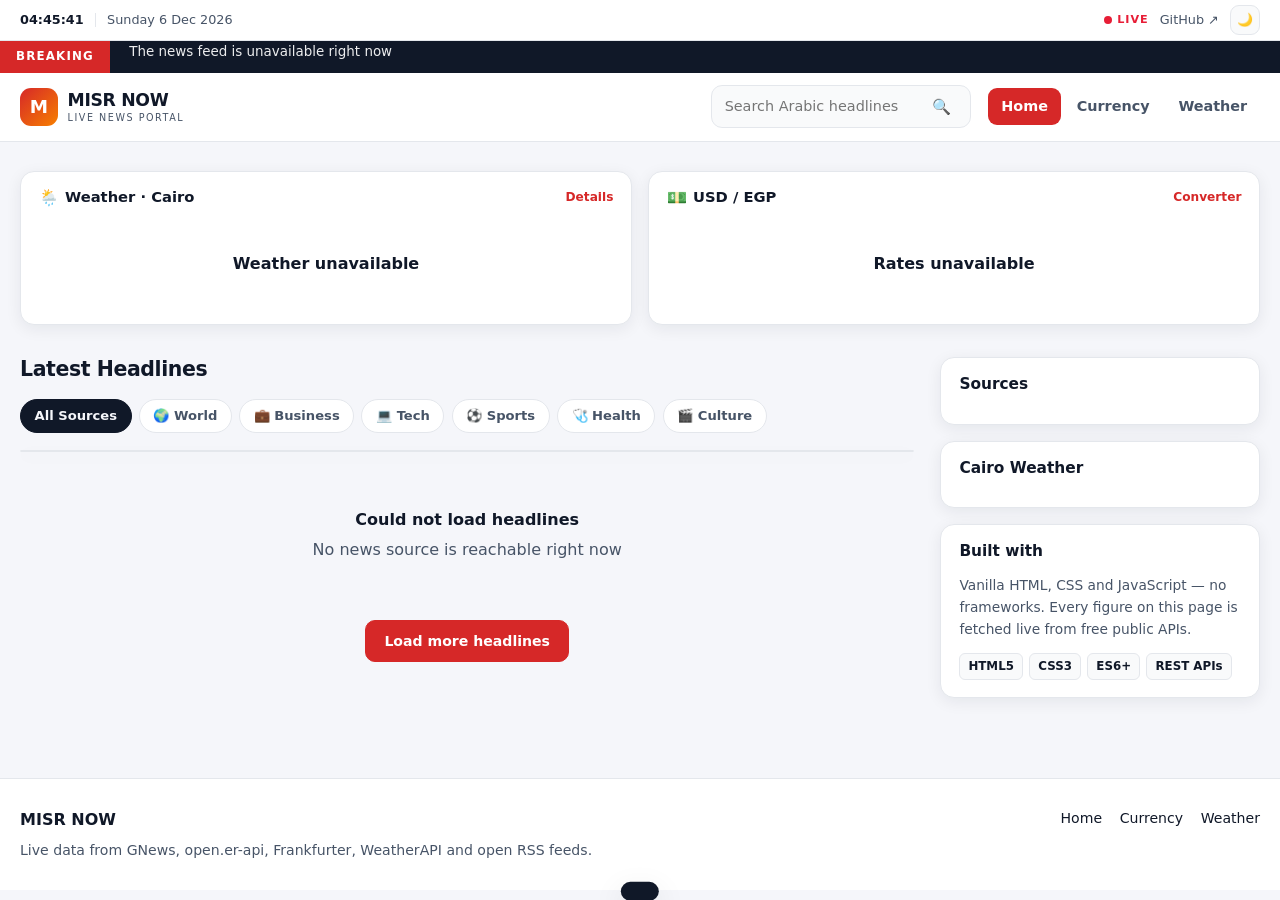
==== commit 38c90b73: "refactor: remove the sports module from every page and stylesheet" ====
--- a/index.html
+++ b/index.html
@@ -4,7 +4,7 @@
   <meta charset="UTF-8">
   <meta name="viewport" content="width=device-width, initial-scale=1.0">
   <title>MISR NOW — Live Arabic News, Football, Currency Rates &amp; Weather</title>
-  <meta name="description" content="MISR NOW is a live Arabic news portal with an English interface: breaking headlines from Egypt and the Arab world, football scores, EGP currency rates and real-time weather for Egyptian cities.">
+  <meta name="description" content="MISR NOW is a live Arabic news portal with an English interface: breaking headlines from Egypt and the Arab world, EGP currency rates and real-time weather for all 27 Egyptian governorates.">
   <link rel="preconnect" href="https://fonts.googleapis.com">
   <link rel="preconnect" href="https://fonts.gstatic.com" crossorigin>
   <link href="https://fonts.googleapis.com/css2?family=Sora:wght@600;700;800&family=Inter:wght@400;500;600&display=swap" rel="stylesheet">
@@ -51,7 +51,6 @@
 
       <nav class="nav" id="main-nav">
         <a href="index.html" class="nav-link" data-page="home">Home</a>
-        <a href="sports.html" class="nav-link" data-page="sports">Sports</a>
         <a href="currency.html" class="nav-link" data-page="currency">Currency</a>
         <a href="weather.html" class="nav-link" data-page="weather">Weather</a>
       </nav>
@@ -75,14 +74,6 @@
           <a href="currency.html" class="card-more">Converter</a>
         </header>
         <div class="live-card-body" id="strip-currency"><div class="skeleton"></div></div>
-      </article>
-
-      <article class="live-card">
-        <header class="live-card-head">
-          <h3><span class="ico">⚽</span> Live Scores</h3>
-          <a href="sports.html" class="card-more">All matches</a>
-        </header>
-        <div class="live-card-body" id="strip-scores"><div class="skeleton"></div></div>
       </article>
     </section>
 
@@ -116,11 +107,6 @@
           <div id="side-weather"></div>
         </section>
 
-        <section class="widget">
-          <h3 class="widget-title">Top Matches</h3>
-          <div id="side-scores"></div>
-        </section>
-
         <section class="widget widget-cta">
           <h3 class="widget-title">Built with</h3>
           <p>Vanilla HTML, CSS and JavaScript — no frameworks. Every figure on this page is fetched live from free public APIs.</p>
@@ -136,11 +122,10 @@
     <div class="container footer-inner">
       <div>
         <strong class="logo-inline">MISR NOW</strong>
-        <p class="muted">Live data from GNews, TheSportsDB, open.er-api, Frankfurter, WeatherAPI and open RSS feeds.</p>
+        <p class="muted">Live data from GNews, open.er-api, Frankfurter, WeatherAPI and open RSS feeds.</p>
       </div>
       <ul class="footer-links">
         <li><a href="index.html">Home</a></li>
-        <li><a href="sports.html">Sports</a></li>
         <li><a href="currency.html">Currency</a></li>
         <li><a href="weather.html">Weather</a></li>
       </ul>
--- a/css/style.css
+++ b/css/style.css
@@ -1,423 +1,834 @@
 /* =========================================================
-   مصر الآن — التنسيقات الرئيسية
+   MISR NOW — stylesheet
+   Light/dark themes driven by CSS custom properties,
+   left-to-right layout, responsive down to 360px.
    ========================================================= */
 
+/* ---------- design tokens ---------- */
 :root {
-  --red: #d71920;
-  --red-dark: #a8131a;
-  --red-soft: #fdeced;
-  --ink: #14181f;
-  --ink-2: #3d4655;
-  --muted: #6b7280;
-  --line: #e6e8ec;
-  --bg: #f6f7f9;
-  --card: #ffffff;
-  --green: #0f9d58;
-  --amber: #f59e0b;
-  --blue: #1d6fe0;
+  --brand: #d62828;
+  --brand-2: #f77f00;
+  --ink: #101828;
+  --ink-soft: #475467;
+  --line: #e4e7ec;
+  --bg: #f5f6fa;
+  --surface: #ffffff;
+  --surface-2: #f9fafb;
+  --live: #e71d36;
+  --up: #067647;
   --radius: 14px;
-  --shadow: 0 2px 10px rgba(16, 24, 40, .06);
-  --shadow-lg: 0 10px 30px rgba(16, 24, 40, .10);
+  --shadow: 0 4px 16px rgba(16, 24, 40, .07);
+  --shadow-lg: 0 12px 32px rgba(16, 24, 40, .12);
+  --font-head: "Sora", system-ui, sans-serif;
+  --font-body: "Inter", system-ui, -apple-system, sans-serif;
 }
 
 body.dark {
-  --ink: #e8eaee;
-  --ink-2: #b9c0cc;
-  --muted: #8b94a3;
-  --line: #2a303b;
-  --bg: #0e1116;
-  --card: #161a22;
-  --red-soft: #2a1618;
-  --shadow: 0 2px 10px rgba(0, 0, 0, .35);
-  --shadow-lg: 0 10px 30px rgba(0, 0, 0, .45);
+  --ink: #f1f3f8;
+  --ink-soft: #98a2b3;
+  --line: #262d3b;
+  --bg: #0b0f18;
+  --surface: #141a25;
+  --surface-2: #1b2230;
+  --shadow: 0 4px 16px rgba(0, 0, 0, .4);
+  --shadow-lg: 0 14px 36px rgba(0, 0, 0, .55);
 }
 
 * { box-sizing: border-box; }
 
-html { scroll-behavior: smooth; scroll-padding-top: 90px; }
+html { scroll-behavior: smooth; }
 
 body {
   margin: 0;
+  font-family: var(--font-body);
   background: var(--bg);
   color: var(--ink);
-  font-family: "Tajawal", "Segoe UI", Tahoma, sans-serif;
-  line-height: 1.7;
+  line-height: 1.6;
   transition: background .25s, color .25s;
 }
 
-h1, h2, h3, .logo, .section-title { font-family: "Cairo", "Tajawal", sans-serif; }
-
+h1, h2, h3, h4, .logo-text, .wx-temp { font-family: var(--font-head); line-height: 1.25; }
+img { max-width: 100%; display: block; }
 a { color: inherit; text-decoration: none; }
-img { max-width: 100%; display: block; }
-button, input, select { font-family: inherit; }
-
-.container { width: min(1240px, 100% - 32px); margin-inline: auto; }
-.muted { color: var(--muted); font-size: .88rem; margin: 4px 0 0; }
-
-/* ===== الشريط العلوي ===== */
+button, input, select { font: inherit; color: inherit; }
+.muted { color: var(--ink-soft); font-size: .88rem; margin: .35rem 0 0; }
+
+.container { width: min(1240px, 100% - 2.4rem); margin-inline: auto; }
+
+/* ---------- top bar ---------- */
 .topbar {
+  background: var(--surface);
+  border-bottom: 1px solid var(--line);
+  font-size: .8rem;
+  color: var(--ink-soft);
+}
+
+.topbar-inner {
+  display: flex;
+  justify-content: space-between;
+  align-items: center;
+  gap: 1rem;
+  min-height: 40px;
+}
+
+.topbar-left, .topbar-right { display: flex; align-items: center; gap: .7rem; }
+.sep { width: 1px; height: 14px; background: var(--line); }
+.clock { font-variant-numeric: tabular-nums; font-weight: 600; color: var(--ink); }
+.topbar-link:hover { color: var(--brand); }
+
+.live-pill {
+  display: inline-flex;
+  align-items: center;
+  gap: .35rem;
+  font-weight: 700;
+  font-size: .7rem;
+  letter-spacing: .08em;
+  color: var(--live);
+}
+
+.pulse {
+  width: 8px; height: 8px; border-radius: 50%;
+  background: var(--live);
+  animation: pulse 1.4s infinite;
+}
+
+@keyframes pulse {
+  0% { box-shadow: 0 0 0 0 rgba(231, 29, 54, .55); }
+  100% { box-shadow: 0 0 0 9px rgba(231, 29, 54, 0); }
+}
+
+.icon-btn {
+  background: var(--surface-2);
+  border: 1px solid var(--line);
+  border-radius: 9px;
+  width: 30px; height: 30px;
+  cursor: pointer;
+  line-height: 1;
+  transition: border-color .2s;
+}
+.icon-btn:hover { border-color: var(--brand); }
+
+/* ---------- breaking ticker ---------- */
+.ticker {
+  display: flex;
+  align-items: stretch;
   background: var(--ink);
   color: #fff;
+  overflow: hidden;
+}
+
+.ticker-label {
+  background: var(--brand);
+  padding: .4rem 1rem;
+  font-family: var(--font-head);
+  font-size: .74rem;
+  font-weight: 800;
+  letter-spacing: .1em;
+  white-space: nowrap;
+}
+
+.ticker-window { overflow: hidden; flex: 1; }
+.ticker-track { display: flex; gap: 2.4rem; padding-inline: 1.2rem; animation: slide 42s linear infinite; }
+.ticker-track:hover { animation-play-state: paused; }
+
+@keyframes slide {
+  from { transform: translateX(0); }
+  to { transform: translateX(-50%); }
+}
+
+.ticker-item { font-size: .84rem; white-space: nowrap; opacity: .92; }
+.ticker-item:hover { text-decoration: underline; opacity: 1; }
+
+/* ---------- header ---------- */
+.header {
+  position: sticky;
+  top: 0;
+  z-index: 40;
+  background: color-mix(in srgb, var(--surface) 92%, transparent);
+  backdrop-filter: blur(10px);
+  border-bottom: 1px solid var(--line);
+}
+
+.header-inner {
+  display: flex;
+  align-items: center;
+  gap: 1.1rem;
+  min-height: 68px;
+}
+
+.logo { display: flex; align-items: center; gap: .6rem; }
+
+.logo-mark {
+  width: 38px; height: 38px;
+  display: grid; place-items: center;
+  border-radius: 11px;
+  background: linear-gradient(135deg, var(--brand), var(--brand-2));
+  color: #fff;
+  font-family: var(--font-head);
+  font-weight: 800;
+  font-size: 1.15rem;
+}
+
+.logo-text { font-weight: 800; font-size: 1.08rem; letter-spacing: -.02em; display: grid; }
+.logo-text small { font-family: var(--font-body); font-size: .6rem; letter-spacing: .16em; color: var(--ink-soft); font-weight: 500; }
+
+.search {
+  margin-inline-start: auto;
+  display: flex;
+  align-items: center;
+  background: var(--surface-2);
+  border: 1px solid var(--line);
+  border-radius: 11px;
+  padding-inline: .8rem;
+  min-width: 260px;
+  transition: border-color .2s;
+}
+.search:focus-within { border-color: var(--brand); }
+.search input { border: 0; background: none; outline: none; padding: .55rem 0; width: 100%; font-size: .9rem; }
+.search button { border: 0; background: none; cursor: pointer; font-size: .95rem; }
+
+.nav { display: flex; gap: .2rem; }
+
+.nav-link {
+  padding: .45rem .8rem;
+  border-radius: 9px;
+  font-size: .9rem;
+  font-weight: 600;
+  color: var(--ink-soft);
+  transition: background .2s, color .2s;
+}
+.nav-link:hover { background: var(--surface-2); color: var(--ink); }
+.nav-link.active { background: var(--brand); color: #fff; }
+
+.menu-btn {
+  display: none;
+  margin-inline-start: auto;
+  background: var(--surface-2);
+  border: 1px solid var(--line);
+  border-radius: 10px;
+  padding: .4rem .7rem;
+  cursor: pointer;
+}
+
+/* ---------- layout ---------- */
+main { padding-block: 1.8rem 3rem; }
+
+.live-strip {
+  display: grid;
+  grid-template-columns: repeat(2, 1fr);
+  gap: 1rem;
+  margin-bottom: 2rem;
+}
+
+.live-card, .card, .widget {
+  background: var(--surface);
+  border: 1px solid var(--line);
+  border-radius: var(--radius);
+  box-shadow: var(--shadow);
+}
+
+.live-card { padding: 1rem 1.1rem; }
+
+.live-card-head { display: flex; justify-content: space-between; align-items: center; margin-bottom: .7rem; }
+.live-card-head h3 { margin: 0; font-size: .92rem; display: flex; align-items: center; gap: .4rem; }
+.ico { font-size: 1rem; }
+.card-more { font-size: .76rem; font-weight: 600; color: var(--brand); }
+.card-more:hover { text-decoration: underline; }
+.live-card-body { min-height: 74px; }
+
+.layout {
+  display: grid;
+  grid-template-columns: minmax(0, 1fr) 320px;
+  gap: 1.6rem;
+  align-items: start;
+}
+
+.main-col { min-width: 0; }
+
+.section-head {
+  display: flex;
+  align-items: center;
+  justify-content: space-between;
+  gap: 1rem;
+  flex-wrap: wrap;
+  margin-bottom: 1.1rem;
+}
+
+.section-title { margin: 0; font-size: 1.28rem; letter-spacing: -.02em; }
+
+.panel-head {
+  display: flex;
+  align-items: center;
+  justify-content: space-between;
+  gap: 1rem;
+  flex-wrap: wrap;
+  margin-bottom: 1rem;
+}
+
+.stamp { font-size: .78rem; color: var(--ink-soft); }
+
+/* ---------- chips ---------- */
+.chips { display: flex; flex-wrap: wrap; gap: .45rem; }
+
+.chip {
+  border: 1px solid var(--line);
+  background: var(--surface);
+  color: var(--ink-soft);
+  border-radius: 999px;
+  padding: .34rem .85rem;
   font-size: .82rem;
-}
-.topbar-inner {
-  display: flex; align-items: center; justify-content: space-between;
-  min-height: 38px; gap: 12px;
-}
-.topbar-side { display: flex; align-items: center; gap: 10px; }
-.clock { font-variant-numeric: tabular-nums; letter-spacing: .5px; font-weight: 700; }
-.dot { width: 5px; height: 5px; border-radius: 50%; background: var(--red); }
-.badge-live {
-  display: inline-flex; align-items: center; gap: 6px;
-  background: rgba(215, 25, 32, .18); color: #ff8b8b;
-  padding: 2px 10px; border-radius: 999px; font-weight: 700;
-}
-.pulse {
-  width: 7px; height: 7px; border-radius: 50%; background: var(--red);
-  animation: pulse 1.4s infinite;
-}
-@keyframes pulse { 0%, 100% { opacity: 1; } 50% { opacity: .25; } }
-.theme-btn {
-  background: transparent; border: 1px solid rgba(255, 255, 255, .25);
-  color: #fff; width: 28px; height: 28px; border-radius: 8px; cursor: pointer;
-  font-size: .95rem; line-height: 1;
-}
-.theme-btn:hover { background: rgba(255, 255, 255, .12); }
-
-/* ===== شريط عاجل ===== */
-.ticker {
-  background: var(--card); border-bottom: 1px solid var(--line);
-  display: flex; align-items: stretch; overflow: hidden;
-}
-.ticker-label {
-  background: var(--red); color: #fff; font-weight: 800;
-  padding: 9px 16px; font-size: .85rem; white-space: nowrap;
-  display: flex; align-items: center;
-}
-.ticker-window { overflow: hidden; flex: 1; display: flex; align-items: center; }
-.ticker-track {
-  display: flex; gap: 42px; white-space: nowrap;
-  animation: scroll 42s linear infinite;
-  padding-inline-start: 100%;
-}
-.ticker:hover .ticker-track { animation-play-state: paused; }
-@keyframes scroll { to { transform: translateX(100%); } }
-.ticker-item { font-size: .9rem; color: var(--ink-2); }
-.ticker-item::before { content: "●"; color: var(--red); margin-inline-end: 8px; font-size: .6rem; vertical-align: middle; }
-
-/* ===== الهيدر ===== */
-.header {
-  background: var(--card); border-bottom: 1px solid var(--line);
-  position: sticky; top: 0; z-index: 50;
+  font-weight: 600;
+  cursor: pointer;
+  transition: all .18s;
+}
+.chip:hover { border-color: var(--brand); color: var(--brand); }
+.chip.active { background: var(--ink); border-color: var(--ink); color: var(--bg); }
+
+.tabs { display: flex; gap: .5rem; margin-bottom: 1.6rem; flex-wrap: wrap; }
+
+.note {
+  background: var(--surface-2);
+  border-inline-start: 3px solid var(--brand-2);
+  border-radius: 8px;
+  padding: .6rem .9rem;
+  font-size: .86rem;
+  color: var(--ink-soft);
+  margin-bottom: 1rem;
+}
+
+/* ---------- hero article ---------- */
+.hero {
+  background: var(--surface);
+  border: 1px solid var(--line);
+  border-radius: var(--radius);
   box-shadow: var(--shadow);
-}
-.header-inner {
-  display: flex; align-items: center; gap: 18px;
-  padding: 12px 0; flex-wrap: wrap;
-}
-.logo { display: flex; align-items: center; gap: 10px; }
-.logo-mark {
-  width: 46px; height: 46px; border-radius: 12px;
-  background: linear-gradient(145deg, var(--red), var(--red-dark));
-  color: #fff; font-size: 1.6rem; font-weight: 900;
-  display: grid; place-items: center; box-shadow: var(--shadow);
-}
-.logo-text { font-size: 1.5rem; font-weight: 900; line-height: 1.05; }
-.logo-text small {
-  display: block; font-size: .62rem; letter-spacing: 3px;
-  color: var(--red); font-weight: 700;
-}
-.search-form {
-  display: flex; flex: 1; min-width: 220px; max-width: 460px;
-  background: var(--bg); border: 1px solid var(--line); border-radius: 999px;
   overflow: hidden;
-}
-.search-form input {
-  flex: 1; border: 0; background: transparent; padding: 9px 16px;
-  color: var(--ink); outline: none; font-size: .92rem;
-}
-.search-form button {
-  border: 0; background: var(--red); color: #fff; padding: 0 18px;
-  cursor: pointer; font-size: 1rem;
-}
-.nav { display: flex; gap: 4px; margin-inline-start: auto; }
-.nav-link {
-  padding: 8px 16px; border-radius: 999px; font-weight: 700;
-  font-size: .95rem; color: var(--ink-2); transition: .2s;
-}
-.nav-link:hover { background: var(--red-soft); color: var(--red); }
-.nav-link.active { background: var(--red); color: #fff; }
-.menu-btn {
-  display: none; background: var(--red-soft); color: var(--red);
-  border: 0; border-radius: 10px; width: 42px; height: 40px;
-  font-size: 1.3rem; cursor: pointer;
-}
-
-/* ===== كروت لايف ===== */
-.live-strip {
-  display: grid; gap: 16px; margin-top: 22px;
-  grid-template-columns: repeat(3, 1fr);
-}
-.live-card {
-  background: var(--card); border: 1px solid var(--line);
-  border-radius: var(--radius); box-shadow: var(--shadow);
-  overflow: hidden; display: flex; flex-direction: column;
-}
-.live-card-head {
-  display: flex; align-items: center; justify-content: space-between;
-  padding: 11px 16px; border-bottom: 1px solid var(--line);
-  background: linear-gradient(180deg, var(--red-soft), transparent);
-}
-.live-card-head h3 { margin: 0; font-size: 1rem; font-weight: 800; }
-.live-card-head .ico { font-size: 1.1rem; }
-.more { color: var(--red); font-size: .8rem; font-weight: 700; }
-.mini-select, .stamp {
-  font-size: .76rem; color: var(--muted); background: var(--bg);
-  border: 1px solid var(--line); border-radius: 8px; padding: 3px 8px;
-}
-.live-card-body { padding: 14px 16px; flex: 1; }
-.skeleton-line {
-  height: 60px; border-radius: 10px;
-  background: linear-gradient(90deg, var(--line), var(--bg), var(--line));
-  background-size: 200% 100%; animation: shimmer 1.2s infinite;
-}
-@keyframes shimmer { to { background-position: -200% 0; } }
-
-/* عنصر الطقس المصغّر */
-.wc-mini { display: flex; align-items: center; gap: 14px; }
-.wc-mini .temp { font-size: 2.4rem; font-weight: 900; color: var(--red); line-height: 1; }
-.wc-mini .desc { font-size: .9rem; color: var(--ink-2); font-weight: 700; }
-.wc-mini .sub { font-size: .78rem; color: var(--muted); }
-
-/* عنصر العملة المصغّر */
-.cur-main { display: flex; align-items: baseline; gap: 8px; }
-.cur-main b { font-size: 2rem; color: var(--green); font-weight: 900; }
-.cur-main span { color: var(--muted); font-size: .82rem; }
-.cur-grid {
-  display: grid; grid-template-columns: repeat(3, 1fr); gap: 8px;
-  margin-top: 12px;
-}
-.cur-grid div {
-  background: var(--bg); border-radius: 9px; padding: 6px 8px; text-align: center;
-  font-size: .78rem; color: var(--muted);
-}
-.cur-grid div b { display: block; color: var(--ink); font-size: .95rem; }
-
-/* نتيجة مباشرة مصغّرة */
-.mini-score {
-  display: flex; align-items: center; justify-content: space-between;
-  gap: 8px; padding: 6px 0; border-bottom: 1px dashed var(--line);
-  font-size: .84rem;
-}
-.mini-score:last-child { border-bottom: 0; }
-.mini-score .teams { display: flex; gap: 6px; flex: 1; min-width: 0; }
-.mini-score .teams span {
-  white-space: nowrap; overflow: hidden; text-overflow: ellipsis; max-width: 110px;
-}
-.mini-score .sc { font-weight: 900; color: var(--red); font-variant-numeric: tabular-nums; }
-.mini-score.live .sc { color: var(--green); }
-
-/* ===== الأقسام ===== */
-.section { margin-top: 34px; scroll-margin-top: 92px; }
-.section.alt { background: var(--card); border-block: 1px solid var(--line); padding-block: 26px; }
-.section.alt > .container, section.alt { max-width: 100%; }
-section.alt > .container { width: min(1240px, 100% - 32px); margin-inline: auto; }
-.section-head {
-  display: flex; align-items: center; justify-content: space-between;
-  gap: 14px; flex-wrap: wrap; margin-bottom: 16px;
-}
-.section-title {
-  margin: 0; font-size: 1.5rem; font-weight: 900;
-  border-inline-start: 5px solid var(--red); padding-inline-start: 12px;
-}
-.sub-title { font-size: 1.05rem; font-weight: 800; margin: 22px 0 12px; }
-.chips { display: flex; gap: 8px; flex-wrap: wrap; }
-.chip {
-  border: 1px solid var(--line); background: var(--card); color: var(--ink-2);
-  padding: 6px 14px; border-radius: 999px; cursor: pointer;
-  font-size: .84rem; font-weight: 700; transition: .2s;
-}
-.chip:hover { border-color: var(--red); color: var(--red); }
-.chip.active { background: var(--red); border-color: var(--red); color: #fff; }
-
-/* ===== الأخبار ===== */
-.news-layout { display: grid; grid-template-columns: 1.15fr 1fr; gap: 20px; }
-.news-hero {
-  background: var(--card); border: 1px solid var(--line);
-  border-radius: var(--radius); overflow: hidden; box-shadow: var(--shadow);
-  display: flex; flex-direction: column;
-}
-.news-hero .thumb { aspect-ratio: 16 / 9; overflow: hidden; background: var(--line); }
-.news-hero .thumb img { width: 100%; height: 100%; object-fit: cover; transition: .4s; }
-.news-hero:hover .thumb img { transform: scale(1.04); }
-.news-hero .body { padding: 18px; display: flex; flex-direction: column; gap: 10px; }
-.news-hero h3 { margin: 0; font-size: 1.45rem; line-height: 1.5; font-weight: 800; }
-.news-hero p { margin: 0; color: var(--ink-2); font-size: .95rem; }
-.news-list { display: flex; flex-direction: column; gap: 12px; }
-.news-item {
-  display: flex; gap: 12px; align-items: stretch;
-  background: var(--card); border: 1px solid var(--line);
-  border-radius: 12px; padding: 10px; box-shadow: var(--shadow);
-  transition: .2s;
-}
-.news-item:hover { border-color: var(--red); transform: translateY(-2px); }
-.news-item .thumb {
-  width: 128px; flex-shrink: 0; border-radius: 9px; overflow: hidden; background: var(--line);
-}
-.news-item .thumb img { width: 100%; height: 100%; object-fit: cover; }
-.news-item .body { display: flex; flex-direction: column; gap: 5px; min-width: 0; }
-.news-item h4 { margin: 0; font-size: .98rem; line-height: 1.5; font-weight: 700; }
-.meta { display: flex; align-items: center; gap: 8px; font-size: .74rem; color: var(--muted); }
-.tag-src {
-  background: var(--red-soft); color: var(--red); font-weight: 800;
-  padding: 2px 8px; border-radius: 6px;
-}
-.load-more-wrap { text-align: center; margin-top: 20px; }
-.btn-more, .btn-primary {
-  background: var(--red); color: #fff; border: 0; cursor: pointer;
-  padding: 11px 28px; border-radius: 999px; font-weight: 800; font-size: .92rem;
+  margin-bottom: 1.4rem;
+}
+
+.hero-inner {
+  display: grid;
+  grid-template-columns: 1.25fr 1fr;
+}
+
+.hero-media { border: 0; padding: 0; cursor: pointer; background: var(--surface-2); }
+.hero-media img { width: 100%; height: 100%; min-height: 290px; object-fit: cover; }
+
+.hero-body { padding: 1.5rem 1.6rem; align-self: center; }
+.hero-body h2 { margin: .6rem 0 .6rem; font-size: 1.6rem; letter-spacing: -.03em; }
+
+.link-btn {
+  border: 0;
+  background: none;
+  padding: 0;
+  text-align: start;
+  cursor: pointer;
+  font: inherit;
+  color: inherit;
+}
+.link-btn:hover { color: var(--brand); }
+
+.hero-body p { color: var(--ink-soft); margin: 0 0 1rem; }
+
+/* ---------- news cards ---------- */
+.news-grid {
+  display: grid;
+  grid-template-columns: repeat(auto-fill, minmax(258px, 1fr));
+  gap: 1.1rem;
+}
+
+.news-card {
+  background: var(--surface);
+  border: 1px solid var(--line);
+  border-radius: var(--radius);
+  overflow: hidden;
   box-shadow: var(--shadow);
-}
-.btn-more:hover, .btn-primary:hover { background: var(--red-dark); }
-.empty { padding: 40px; text-align: center; color: var(--muted); }
-
-/* ===== الرياضة ===== */
-.matches-grid { display: grid; grid-template-columns: repeat(auto-fill, minmax(285px, 1fr)); gap: 14px; }
-.match-card {
-  background: var(--bg); border: 1px solid var(--line);
-  border-radius: 12px; padding: 12px 14px;
-}
-.match-card.live { border-color: var(--green); box-shadow: 0 0 0 1px rgba(15, 157, 88, .25); }
-.match-top {
-  display: flex; justify-content: space-between; font-size: .72rem;
-  color: var(--muted); margin-bottom: 8px;
-}
-.match-top .league { font-weight: 700; color: var(--red); }
-.status-live { color: var(--green); font-weight: 800; }
-.match-teams { display: flex; flex-direction: column; gap: 8px; }
-.team-row { display: flex; align-items: center; gap: 10px; font-size: .92rem; font-weight: 700; }
-.team-row img { width: 26px; height: 26px; object-fit: contain; }
-.team-row.win { color: var(--green); }
-.team-row .tname { flex: 1; }
-.match-score { font-variant-numeric: tabular-nums; font-weight: 900; color: var(--red); }
-
-.leagues-grid { display: grid; grid-template-columns: repeat(auto-fill, minmax(160px, 1fr)); gap: 12px; }
-.league-card {
-  background: var(--bg); border: 1px solid var(--line); border-radius: 12px;
-  padding: 14px; text-align: center; transition: .2s;
-}
-.league-card:hover { border-color: var(--red); transform: translateY(-2px); }
-.league-card .flag { font-size: 1.9rem; }
-.league-card b { display: block; font-size: .88rem; margin-top: 6px; }
-.league-card small { color: var(--muted); font-size: .74rem; }
-
-.team-search { display: flex; gap: 10px; margin-bottom: 16px; max-width: 560px; }
-.team-search input {
-  flex: 1; padding: 11px 16px; border-radius: 999px; border: 1px solid var(--line);
-  background: var(--card); color: var(--ink); outline: none;
-}
-.team-search input:focus { border-color: var(--red); }
-.teams-grid { display: grid; grid-template-columns: repeat(auto-fill, minmax(220px, 1fr)); gap: 12px; }
-.team-card {
-  background: var(--bg); border: 1px solid var(--line); border-radius: 12px;
-  padding: 14px; display: flex; gap: 12px; align-items: center;
-}
-.team-card img { width: 44px; height: 44px; object-fit: contain; }
-.team-card b { display: block; font-size: .92rem; }
-.team-card small { color: var(--muted); font-size: .76rem; }
-
-/* ===== العملات ===== */
+  display: flex;
+  flex-direction: column;
+  transition: transform .2s, box-shadow .2s;
+}
+.news-card:hover { transform: translateY(-3px); box-shadow: var(--shadow-lg); }
+
+.card-media { border: 0; padding: 0; cursor: pointer; background: var(--surface-2); }
+.card-media img { width: 100%; aspect-ratio: 16 / 9; object-fit: cover; }
+
+.card-body { padding: .95rem 1rem 1.1rem; display: flex; flex-direction: column; gap: .5rem; flex: 1; }
+.card-body h3 { margin: 0; font-size: 1rem; }
+.card-body p { margin: 0; font-size: .86rem; color: var(--ink-soft); }
+
+.meta { display: flex; align-items: center; gap: .6rem; font-size: .76rem; color: var(--ink-soft); flex-wrap: wrap; }
+
+.tag {
+  background: color-mix(in srgb, var(--brand) 12%, transparent);
+  color: var(--brand);
+  border-radius: 6px;
+  padding: .12rem .5rem;
+  font-weight: 700;
+  font-size: .72rem;
+  letter-spacing: .02em;
+}
+.tag-lg { font-size: .76rem; padding: .2rem .6rem; }
+
+.clamp-2 {
+  display: -webkit-box;
+  -webkit-line-clamp: 2;
+  -webkit-box-orient: vertical;
+  overflow: hidden;
+}
+
+.news-row {
+  display: grid;
+  grid-template-columns: 108px 1fr;
+  gap: .8rem;
+  padding: .7rem;
+  background: var(--surface);
+  border: 1px solid var(--line);
+  border-radius: 12px;
+}
+.row-media { border: 0; padding: 0; cursor: pointer; border-radius: 9px; overflow: hidden; background: var(--surface-2); }
+.row-media img { width: 100%; height: 100%; min-height: 68px; object-fit: cover; }
+.row-body h4 { margin: .3rem 0 0; font-size: .94rem; }
+
+.load-more-wrap { display: flex; justify-content: center; margin-top: 1.6rem; }
+
+/* ---------- buttons ---------- */
+.btn {
+  display: inline-flex;
+  align-items: center;
+  gap: .4rem;
+  background: var(--brand);
+  color: #fff;
+  border: 1px solid var(--brand);
+  border-radius: 10px;
+  padding: .55rem 1.15rem;
+  font-weight: 600;
+  font-size: .88rem;
+  cursor: pointer;
+  transition: filter .2s, transform .2s;
+}
+.btn:hover { filter: brightness(1.08); transform: translateY(-1px); }
+.btn-sm { padding: .4rem .85rem; font-size: .8rem; }
+.btn-ghost { background: transparent; color: var(--ink); border-color: var(--line); }
+.btn-ghost:hover { border-color: var(--brand); color: var(--brand); filter: none; }
+
+/* ---------- sidebar ---------- */
+.sidebar { display: grid; gap: 1rem; position: sticky; top: 88px; }
+
+.widget { padding: 1.05rem 1.15rem; }
+.widget-title { margin: 0 0 .8rem; font-size: .96rem; }
+.widget-cta p { margin: 0 0 .8rem; font-size: .86rem; color: var(--ink-soft); }
+
+.stack { display: flex; flex-wrap: wrap; gap: .4rem; }
+.stack span {
+  font-size: .74rem;
+  font-weight: 600;
+  background: var(--surface-2);
+  border: 1px solid var(--line);
+  border-radius: 6px;
+  padding: .18rem .5rem;
+}
+
+.source-list { list-style: none; margin: 0; padding: 0; display: grid; gap: .3rem; }
+
+.source-btn {
+  width: 100%;
+  display: flex;
+  justify-content: space-between;
+  gap: .5rem;
+  background: none;
+  border: 1px solid transparent;
+  border-radius: 8px;
+  padding: .42rem .55rem;
+  cursor: pointer;
+  font-size: .88rem;
+  text-align: start;
+}
+.source-btn:hover { background: var(--surface-2); }
+.source-btn.active { background: var(--brand); border-color: var(--brand); color: #fff; }
+.source-btn em { font-style: normal; color: var(--ink-soft); font-size: .78rem; }
+.source-btn.active em { color: rgba(255, 255, 255, .8); }
+
+/* ---------- weather widgets ---------- */
+.wx-row { display: flex; align-items: center; gap: .8rem; }
+.wx-img, .wx-emoji { flex: none; }
+.wx-temp { font-size: 2rem; font-weight: 800; letter-spacing: -.04em; }
+.wx-desc { font-size: .9rem; color: var(--ink-soft); }
+.wx-sub { font-size: .78rem; color: var(--ink-soft); }
+
+.wx-days { display: grid; grid-template-columns: repeat(3, 1fr); gap: .5rem; margin: .9rem 0; }
+.wx-mini-day {
+  background: var(--surface-2);
+  border-radius: 10px;
+  padding: .5rem .3rem;
+  text-align: center;
+  font-size: .76rem;
+  display: grid;
+  gap: .1rem;
+}
+.wx-mini-day b { font-size: .88rem; }
+.wx-mini-day em { font-style: normal; color: var(--ink-soft); }
+
+.fx-main b { display: block; font-family: var(--font-head); font-size: 1.5rem; letter-spacing: -.03em; }
+.fx-main span { font-size: .76rem; color: var(--ink-soft); }
+.fx-grid { display: grid; gap: .25rem; margin-top: .6rem; }
+.fx-grid div { display: flex; justify-content: space-between; font-size: .82rem; color: var(--ink-soft); }
+.fx-grid b { color: var(--ink); font-variant-numeric: tabular-nums; }
+
+/* ---------- page head + tabs ---------- */
+.page-head { margin-bottom: 1.6rem; }
+.page-head h1 { margin: 0 0 .4rem; font-size: 1.9rem; letter-spacing: -.03em; }
+.page-head p { margin: 0; color: var(--ink-soft); max-width: 70ch; font-size: .94rem; }
+
+.tab-panel { margin-bottom: 2rem; }
+
+.card { padding: 1.4rem 1.5rem; margin-bottom: 1.3rem; }
+
+
+.cities-grid {
+  display: grid;
+  grid-template-columns: repeat(auto-fill, minmax(200px, 1fr));
+  gap: 1rem;
+}
+
+.city-card {
+  background: var(--surface);
+  border: 1px solid var(--line);
+  border-radius: 12px;
+  padding: .9rem 1rem;
+  display: flex;
+  gap: .7rem;
+  align-items: center;
+  text-align: start;
+}
+
+.city-card { cursor: pointer; transition: border-color .2s, transform .2s; }
+.city-card:hover { border-color: var(--brand); transform: translateY(-2px); }
+.city-card.active { border-color: var(--brand); box-shadow: 0 0 0 2px color-mix(in srgb, var(--brand) 18%, transparent); }
+.city-card span { font-size: .8rem; color: var(--ink-soft); }
+.city-card em { font-style: normal; font-size: .78rem; color: var(--ink-soft); flex: none; }
+.city-card.is-loading { opacity: .55; }
+.city-skeleton { width: 34px; height: 34px; border-radius: 10px; flex: none; background: var(--line); }
+
+/* every governorate, grouped by region */
+.cities-grid { display: grid; gap: 1.2rem; }
+.city-group { display: grid; gap: .6rem; }
+.city-group-title {
+  margin: 0;
+  font-size: .74rem;
+  letter-spacing: .12em;
+  text-transform: uppercase;
+  color: var(--ink-soft);
+  font-weight: 700;
+}
+.city-group-list { display: grid; grid-template-columns: repeat(auto-fill, minmax(210px, 1fr)); gap: .6rem; }
+
+/* the governorate rail, grouped by region */
+.rail-group { display: flex; align-items: baseline; gap: .6rem; margin-bottom: .55rem; }
+.rail-label {
+  flex: none;
+  width: 108px;
+  font-size: .7rem;
+  letter-spacing: .1em;
+  text-transform: uppercase;
+  color: var(--ink-soft);
+  font-weight: 700;
+}
+.rail-chips { display: flex; flex-wrap: wrap; gap: .4rem; }
+@media (max-width: 620px) {
+  .rail-group { display: grid; gap: .3rem; }
+  .rail-label { width: auto; }
+}
+
+/* ---------- currency ---------- */
 .converter {
-  display: flex; align-items: flex-end; gap: 12px; flex-wrap: wrap;
-  background: var(--card); border: 1px solid var(--line);
-  border-radius: var(--radius); padding: 16px; margin-bottom: 18px;
+  background:
+    radial-gradient(120% 140% at 100% 0%, color-mix(in srgb, var(--brand) 8%, transparent), transparent 60%),
+    var(--surface);
+}
+
+.hero-fx {
+  display: grid;
+  grid-template-columns: repeat(auto-fit, minmax(190px, 1fr));
+  gap: 1rem;
+  margin-bottom: 1.3rem;
+}
+
+.fx-card {
+  background: var(--surface);
+  border: 1px solid var(--line);
+  border-radius: var(--radius);
   box-shadow: var(--shadow);
-}
-.conv-field { display: flex; flex-direction: column; gap: 5px; }
-.conv-field label { font-size: .76rem; color: var(--muted); font-weight: 700; }
-.conv-field input, .conv-field select {
-  padding: 10px 14px; border-radius: 10px; border: 1px solid var(--line);
-  background: var(--bg); color: var(--ink); outline: none; min-width: 130px;
-}
-.conv-field input:focus, .conv-field select:focus { border-color: var(--red); }
-.conv-arrow { font-size: 1.4rem; color: var(--red); padding-bottom: 8px; }
+  padding: 1.1rem 1.2rem;
+}
+.fx-card header { display: flex; justify-content: space-between; align-items: baseline; gap: .5rem; margin-bottom: .4rem; }
+.fx-card header span { font-weight: 700; font-size: .9rem; }
+.fx-card header small { color: var(--ink-soft); font-size: .74rem; }
+.fx-card b { display: block; font-family: var(--font-head); font-size: 1.5rem; letter-spacing: -.03em; }
+.fx-card span { font-size: .74rem; color: var(--ink-soft); }
+.fx-card-main { background: linear-gradient(135deg, var(--brand), var(--brand-2)); border-color: transparent; color: #fff; }
+.fx-card-main header small, .fx-card-main > span { color: rgba(255, 255, 255, .82); }
+.fx-card-main b { font-size: 1.9rem; }
+
+.conv-grid {
+  display: grid;
+  grid-template-columns: 1fr 1.4fr auto 1.4fr 1.5fr;
+  gap: .9rem;
+  align-items: end;
+}
+
+.field { display: grid; gap: .3rem; font-size: .78rem; color: var(--ink-soft); }
+.field input, .field select {
+  background: var(--surface-2);
+  border: 1px solid var(--line);
+  border-radius: 10px;
+  padding: .6rem .8rem;
+  outline: none;
+  font-size: .92rem;
+}
+.field input:focus, .field select:focus { border-color: var(--brand); }
+
+.swap-btn {
+  width: 42px; height: 42px;
+  border-radius: 50%;
+  border: 1px solid var(--line);
+  background: var(--surface-2);
+  cursor: pointer;
+  font-size: 1.05rem;
+  transition: border-color .2s, transform .2s;
+}
+.swap-btn:hover { border-color: var(--brand); color: var(--brand); transform: rotate(180deg); }
+
 .conv-result {
-  margin-inline-start: auto; background: var(--red-soft);
-  border-radius: 12px; padding: 10px 22px; text-align: center; min-width: 190px;
-}
-.conv-result small { display: block; font-size: .72rem; color: var(--red); font-weight: 700; }
-.conv-result strong { font-size: 1.5rem; color: var(--ink); }
-
-.rates-table-wrap { overflow-x: auto; border-radius: var(--radius); border: 1px solid var(--line); }
-.rates-table { width: 100%; border-collapse: collapse; background: var(--card); min-width: 560px; }
-.rates-table th, .rates-table td { padding: 12px 16px; text-align: start; }
-.rates-table thead th { background: var(--ink); color: #fff; font-size: .84rem; }
-.rates-table tbody tr:nth-child(even) { background: var(--bg); }
-.rates-table tbody td { font-size: .9rem; }
-.rates-table tbody tr:hover { background: var(--red-soft); }
-.rate-up { color: var(--green); font-weight: 800; }
-.rate-down { color: var(--red); font-weight: 800; }
-
-/* ===== الطقس ===== */
-.wx-now {
-  display: grid; grid-template-columns: auto 1fr; gap: 22px; align-items: center;
-  background: var(--card); border: 1px solid var(--line); border-radius: var(--radius);
-  padding: 20px; box-shadow: var(--shadow);
-}
-.wx-now .big-temp { font-size: 4.2rem; font-weight: 900; color: var(--red); line-height: 1; }
-.wx-now .wx-desc { font-size: 1.15rem; font-weight: 800; }
-.wx-stats { display: flex; gap: 20px; flex-wrap: wrap; margin-top: 10px; }
-.wx-stats div { font-size: .84rem; color: var(--muted); }
-.wx-stats b { display: block; color: var(--ink); font-size: 1rem; }
-.forecast-grid { display: grid; grid-template-columns: repeat(auto-fit, minmax(140px, 1fr)); gap: 12px; }
-.wx-day {
-  background: var(--card); border: 1px solid var(--line); border-radius: 12px;
-  padding: 14px; text-align: center;
-}
-.wx-day .d { font-weight: 800; font-size: .9rem; }
-.wx-day .ic { font-size: 2rem; margin: 6px 0; }
-.wx-day .t { font-size: .82rem; color: var(--muted); }
-.wx-day .t b { color: var(--red); }
-.wx-day .t span { color: var(--blue); }
-
-/* ===== الفوتر ===== */
+  background: var(--surface-2);
+  border-radius: 12px;
+  padding: .6rem .9rem;
+  border-inline-start: 3px solid var(--brand);
+}
+.conv-result small { display: block; font-size: .72rem; color: var(--ink-soft); text-transform: uppercase; letter-spacing: .08em; }
+.conv-result strong { font-family: var(--font-head); font-size: 1.3rem; letter-spacing: -.02em; }
+.conv-result span { display: block; font-size: .76rem; color: var(--ink-soft); }
+
+.table-wrap { overflow-x: auto; }
+
+.rates-table { width: 100%; border-collapse: collapse; font-size: .9rem; min-width: 520px; }
+.rates-table th {
+  text-align: start;
+  font-size: .74rem;
+  text-transform: uppercase;
+  letter-spacing: .07em;
+  color: var(--ink-soft);
+  padding: .5rem .6rem;
+  border-bottom: 1px solid var(--line);
+}
+.rates-table td { padding: .62rem .6rem; border-bottom: 1px solid var(--line); font-variant-numeric: tabular-nums; }
+.rates-table tr:last-child td { border-bottom: 0; }
+.cur-name { font-weight: 600; }
+.egp { color: var(--brand); font-weight: 600; }
+.bar-cell { width: 130px; }
+.bar { display: block; height: 7px; border-radius: 4px; background: linear-gradient(90deg, var(--brand), var(--brand-2)); }
+
+/* ---------- weather ---------- */
+.city-rail { margin-bottom: 1.4rem; }
+
+.wx-current { padding: 0; overflow: hidden; }
+.wx-hero {
+  display: flex;
+  align-items: center;
+  gap: 1.6rem;
+  padding: 1.6rem 1.6rem 1.2rem;
+  background: linear-gradient(135deg, color-mix(in srgb, var(--brand) 10%, var(--surface)), var(--surface));
+}
+.wx-hero-txt h2 { margin: 0; font-size: 1.5rem; }
+.wx-hero-txt p { margin: .2rem 0 .3rem; color: var(--ink-soft); }
+.wx-hero .wx-temp { font-size: 3.2rem; letter-spacing: -.05em; }
+
+.wx-facts {
+  display: grid;
+  grid-template-columns: repeat(auto-fit, minmax(120px, 1fr));
+  gap: .9rem;
+  padding: 1.2rem 1.6rem 1.5rem;
+  border-top: 1px solid var(--line);
+}
+.wx-facts small { display: block; font-size: .72rem; text-transform: uppercase; letter-spacing: .07em; color: var(--ink-soft); }
+.wx-facts b { font-family: var(--font-head); font-size: 1.05rem; }
+
+.hourly {
+  display: flex;
+  gap: .6rem;
+  overflow-x: auto;
+  padding-bottom: .5rem;
+}
+
+.hour-card {
+  flex: none;
+  width: 86px;
+  text-align: center;
+  background: var(--surface-2);
+  border: 1px solid var(--line);
+  border-radius: 12px;
+  padding: .7rem .3rem;
+  display: grid;
+  gap: .2rem;
+  justify-items: center;
+}
+.hour-time { font-size: .74rem; color: var(--ink-soft); }
+.hour-card b { font-family: var(--font-head); font-size: 1rem; }
+.hour-card small { font-size: .66rem; color: var(--ink-soft); line-height: 1.25; }
+
+.forecast-grid {
+  display: grid;
+  grid-template-columns: repeat(auto-fit, minmax(130px, 1fr));
+  gap: .8rem;
+}
+.day-card {
+  background: var(--surface-2);
+  border: 1px solid var(--line);
+  border-radius: 12px;
+  padding: .9rem .6rem;
+  text-align: center;
+  display: grid;
+  gap: .25rem;
+  justify-items: center;
+}
+.day-card b { font-size: .88rem; }
+.day-desc { font-size: .72rem; color: var(--ink-soft); }
+.day-temps { display: flex; gap: .5rem; align-items: baseline; }
+.day-temps b { font-size: 1rem; }
+.day-temps em { font-style: normal; color: var(--ink-soft); font-size: .88rem; }
+
+/* ---------- article page ---------- */
+.crumbs { margin-bottom: 1rem; font-size: .86rem; }
+.crumbs a { color: var(--brand); font-weight: 600; }
+.crumbs a:hover { text-decoration: underline; }
+
+.article { padding: 0; overflow: hidden; }
+
+.article-head { padding: 1.8rem 1.8rem 1.2rem; }
+.article-head h1 { margin: .7rem 0 .8rem; font-size: 2rem; letter-spacing: -.035em; }
+.article-lead { color: var(--ink-soft); font-size: 1.02rem; margin: 0 0 1.2rem; max-width: 70ch; }
+.article-actions { display: flex; gap: .6rem; flex-wrap: wrap; }
+.article-media { margin: 0; background: var(--surface-2); }
+.article-media img { width: 100%; max-height: 440px; object-fit: cover; }
+
+.article-note {
+  margin: 1.5rem 1.8rem 1.8rem;
+  background: var(--surface-2);
+  border-inline-start: 3px solid var(--brand-2);
+  border-radius: 10px;
+  padding: .9rem 1.1rem;
+  font-size: .88rem;
+}
+.article-note strong { font-family: var(--font-head); }
+.article-note p { margin: .3rem 0 0; color: var(--ink-soft); }
+
+/* ---------- skeleton + empty + toast ---------- */
+.skeleton {
+  background: linear-gradient(90deg, var(--surface-2) 25%, var(--line) 50%, var(--surface-2) 75%);
+  background-size: 200% 100%;
+  animation: shimmer 1.3s infinite;
+  border-radius: 8px;
+  min-height: 62px;
+  margin-bottom: .5rem;
+}
+
+@keyframes shimmer {
+  from { background-position: 200% 0; }
+  to { background-position: -200% 0; }
+}
+
+.empty {
+  grid-column: 1 / -1;
+  text-align: center;
+  padding: 2rem 1rem;
+  color: var(--ink-soft);
+  display: grid;
+  gap: .3rem;
+}
+.empty strong { font-family: var(--font-head); color: var(--ink); }
+
+.toast {
+  position: fixed;
+  inset-inline-start: 50%;
+  bottom: 26px;
+  transform: translate(-50%, 140%);
+  background: var(--ink);
+  color: var(--bg);
+  padding: .6rem 1.2rem;
+  border-radius: 999px;
+  font-size: .86rem;
+  font-weight: 600;
+  box-shadow: var(--shadow-lg);
+  transition: transform .3s;
+  z-index: 90;
+  max-width: 90vw;
+}
+.toast.show { transform: translate(-50%, 0); }
+
+/* ---------- footer ---------- */
 .footer {
-  background: var(--ink); color: #c9d1de;
-  margin-top: 40px; padding: 26px 0;
-}
-.footer-inner { display: flex; justify-content: space-between; gap: 20px; flex-wrap: wrap; }
-.logo-inline { color: #fff; font-family: "Cairo", sans-serif; font-size: 1.2rem; }
-.footer .muted { color: #93a0b2; }
-.footer-sources { list-style: none; padding: 0; margin: 0; font-size: .82rem; display: grid; gap: 5px; }
-
-/* ===== توست ===== */
-.toast {
-  position: fixed; inset-block-end: 22px; inset-inline-start: 22px;
-  background: var(--ink); color: #fff; padding: 12px 20px;
-  border-radius: 10px; font-size: .88rem; box-shadow: var(--shadow-lg);
-  opacity: 0; transform: translateY(14px); pointer-events: none;
-  transition: .3s; z-index: 90; max-width: 320px;
-}
-.toast.show { opacity: 1; transform: translateY(0); }
-
-/* ===== الموبايل ===== */
-@media (max-width: 960px) {
+  border-top: 1px solid var(--line);
+  background: var(--surface);
+  padding-block: 1.8rem;
+  margin-top: 2rem;
+}
+
+.footer-inner {
+  display: flex;
+  justify-content: space-between;
+  gap: 1.4rem;
+  flex-wrap: wrap;
+}
+
+.logo-inline { font-family: var(--font-head); font-size: 1rem; }
+.footer-links { list-style: none; display: flex; gap: 1.1rem; margin: 0; padding: 0; font-size: .88rem; }
+.footer-links a:hover { color: var(--brand); }
+
+/* ---------- responsive ---------- */
+@media (max-width: 1080px) {
+  .layout { grid-template-columns: minmax(0, 1fr); }
+  .sidebar { position: static; grid-template-columns: repeat(2, minmax(0, 1fr)); }
+}
+
+@media (max-width: 900px) {
   .live-strip { grid-template-columns: 1fr; }
-  .news-layout { grid-template-columns: 1fr; }
+  .hero-inner { grid-template-columns: 1fr; }
+  .hero-media img { min-height: 200px; }
+  .conv-grid { grid-template-columns: 1fr 1fr; }
+  .swap-btn { justify-self: center; }
+}
+
+@media (max-width: 760px) {
+  .menu-btn { display: block; }
+
   .nav {
-    display: none; position: absolute; inset-block-start: 100%; inset-inline: 0;
-    background: var(--card); border-bottom: 1px solid var(--line);
-    flex-direction: column; padding: 10px; box-shadow: var(--shadow-lg);
+    display: none;
+    position: absolute;
+    inset-inline: 0;
+    top: 100%;
+    flex-direction: column;
+    background: var(--surface);
+    border-bottom: 1px solid var(--line);
+    padding: .6rem 1.2rem 1rem;
+    box-shadow: var(--shadow-lg);
   }
   .nav.open { display: flex; }
-  .nav-link { padding: 11px 14px; }
-  .menu-btn { display: block; }
-  .search-form { order: 3; width: 100%; max-width: none; }
-  .wx-now { grid-template-columns: 1fr; text-align: center; justify-items: center; }
-  .conv-result { margin-inline-start: 0; width: 100%; }
-}
-@media (max-width: 560px) {
-  .news-item .thumb { width: 92px; }
-  .cur-grid { grid-template-columns: repeat(2, 1fr); }
-  .section-title { font-size: 1.22rem; }
-}+
+  .search { display: none; }
+  .sidebar { grid-template-columns: minmax(0, 1fr); }
+  .ticker-label { display: none; }
+}
+
+@media (max-width: 520px) {
+  .container { width: min(1240px, 100% - 1.6rem); }
+  .conv-grid { grid-template-columns: 1fr; }
+  .news-grid { grid-template-columns: minmax(0, 1fr); }
+  .topbar-left #live-date { display: none; }
+  .article-head { padding: 1.2rem; }
+  .article-head h1 { font-size: 1.5rem; }
+  .article-note { margin-inline: 1.2rem; }
+  .wx-hero { flex-direction: column; align-items: flex-start; gap: .8rem; }
+}
+
+@media (prefers-reduced-motion: reduce) {
+  * { animation: none !important; transition: none !important; scroll-behavior: auto; }
+}
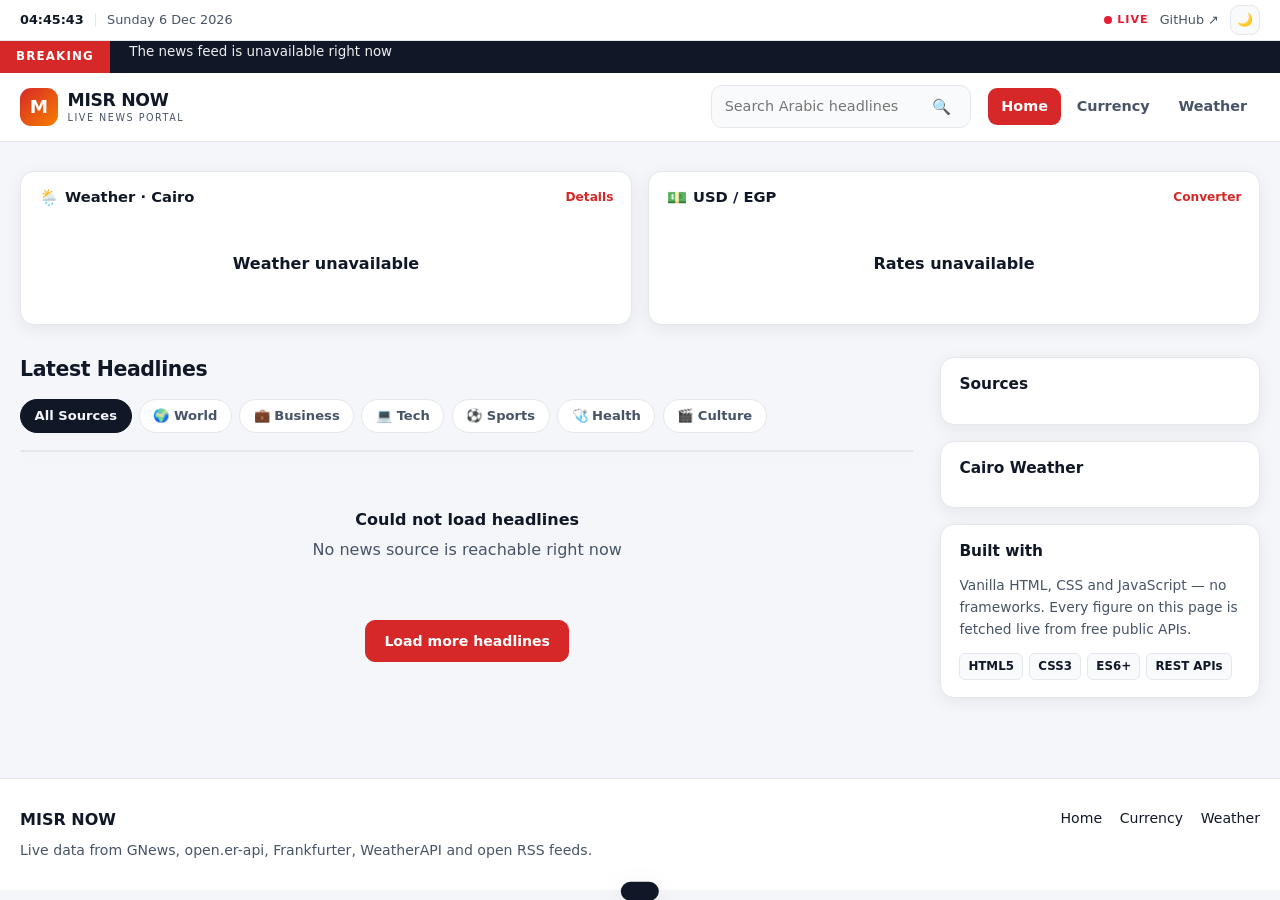
==== commit 56c5558b: "docs(home): drop football from the page title after the sports removal" ====
--- a/index.html
+++ b/index.html
@@ -3,7 +3,7 @@
 <head>
   <meta charset="UTF-8">
   <meta name="viewport" content="width=device-width, initial-scale=1.0">
-  <title>MISR NOW — Live Arabic News, Football, Currency Rates &amp; Weather</title>
+  <title>MISR NOW — Live Arabic News, Currency Rates &amp; Weather</title>
   <meta name="description" content="MISR NOW is a live Arabic news portal with an English interface: breaking headlines from Egypt and the Arab world, EGP currency rates and real-time weather for all 27 Egyptian governorates.">
   <link rel="preconnect" href="https://fonts.googleapis.com">
   <link rel="preconnect" href="https://fonts.gstatic.com" crossorigin>
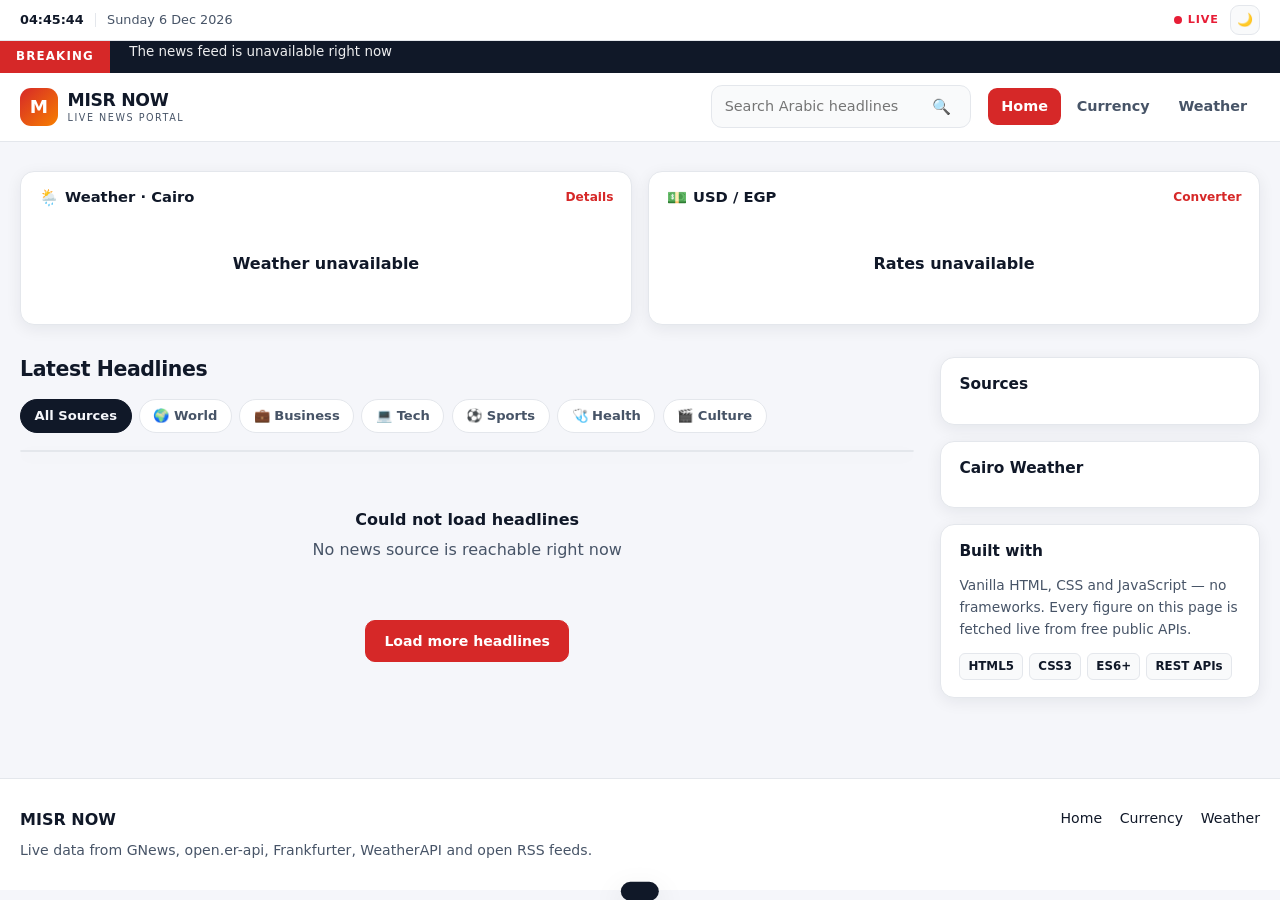
==== commit b9d811b1: "chore: remove the GitHub link from the top bar" ====
--- a/index.html
+++ b/index.html
@@ -22,7 +22,6 @@
       </div>
       <div class="topbar-right">
         <span class="live-pill"><span class="pulse"></span> LIVE</span>
-        <a class="topbar-link" href="https://github.com/ehabmahmoudramadan-crypto/misr-now" target="_blank" rel="noopener">GitHub ↗</a>
         <button class="icon-btn" id="theme-toggle" title="Toggle dark mode" aria-label="Toggle dark mode">🌙</button>
       </div>
     </div>
@@ -139,4 +138,4 @@
   <script src="js/ui.js"></script>
   <script src="js/news.js"></script>
 </body>
-</html>+</html>
--- a/css/style.css
+++ b/css/style.css
@@ -74,7 +74,6 @@
 .topbar-left, .topbar-right { display: flex; align-items: center; gap: .7rem; }
 .sep { width: 1px; height: 14px; background: var(--line); }
 .clock { font-variant-numeric: tabular-nums; font-weight: 600; color: var(--ink); }
-.topbar-link:hover { color: var(--brand); }
 
 .live-pill {
   display: inline-flex;
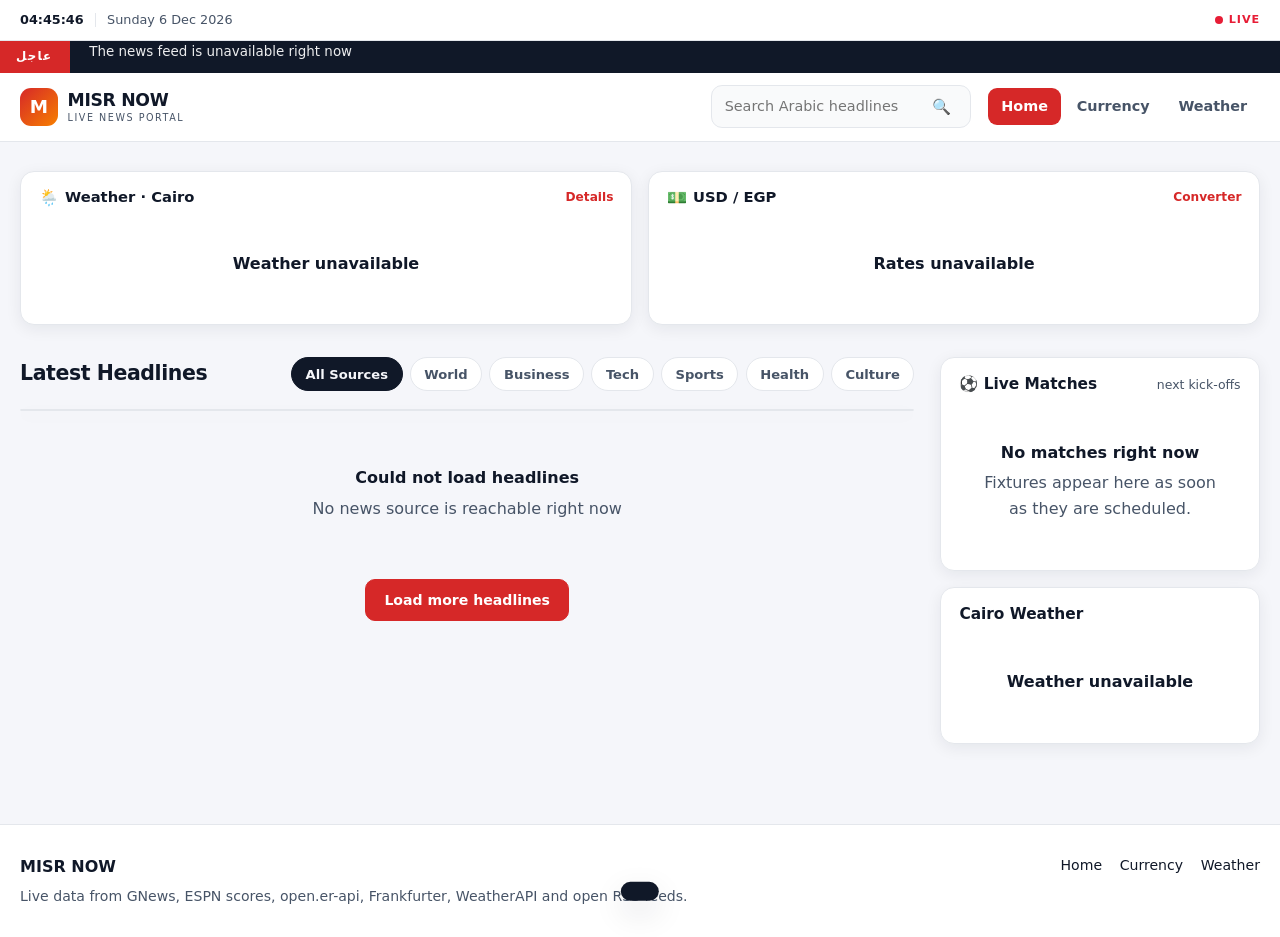
==== commit 7131f521: "feat(home): replace the sources and stack widgets with a live match board - sidebar now shows six ES" ====
--- a/index.html
+++ b/index.html
@@ -22,14 +22,14 @@
       </div>
       <div class="topbar-right">
         <span class="live-pill"><span class="pulse"></span> LIVE</span>
-        <button class="icon-btn" id="theme-toggle" title="Toggle dark mode" aria-label="Toggle dark mode">🌙</button>
+        <!-- <button class="icon-btn" id="theme-toggle" title="Toggle dark mode" aria-label="Toggle dark mode">🌙</button> -->
       </div>
     </div>
   </div>
 
   <!-- ===== Breaking ticker ===== -->
   <div class="ticker">
-    <span class="ticker-label">BREAKING</span>
+    <span class="ticker-label">عاجل    </span>
     <div class="ticker-window"><div class="ticker-track" id="ticker-track"></div></div>
   </div>
 
@@ -97,21 +97,16 @@
 
       <aside class="sidebar">
         <section class="widget">
-          <h3 class="widget-title">Sources</h3>
-          <ul class="source-list" id="source-list"></ul>
+          <div class="widget-head">
+            <h3 class="widget-title">⚽ Live Matches</h3>
+            <span class="stamp" id="scores-stamp"></span>
+          </div>
+          <div id="side-scores"></div>
         </section>
 
         <section class="widget">
           <h3 class="widget-title">Cairo Weather</h3>
           <div id="side-weather"></div>
-        </section>
-
-        <section class="widget widget-cta">
-          <h3 class="widget-title">Built with</h3>
-          <p>Vanilla HTML, CSS and JavaScript — no frameworks. Every figure on this page is fetched live from free public APIs.</p>
-          <div class="stack">
-            <span>HTML5</span><span>CSS3</span><span>ES6+</span><span>REST APIs</span>
-          </div>
         </section>
       </aside>
     </section>
@@ -121,7 +116,7 @@
     <div class="container footer-inner">
       <div>
         <strong class="logo-inline">MISR NOW</strong>
-        <p class="muted">Live data from GNews, open.er-api, Frankfurter, WeatherAPI and open RSS feeds.</p>
+        <p class="muted">Live data from GNews, ESPN scores, open.er-api, Frankfurter, WeatherAPI and open RSS feeds.</p>
       </div>
       <ul class="footer-links">
         <li><a href="index.html">Home</a></li>
--- a/css/style.css
+++ b/css/style.css
@@ -1,9 +1,3 @@
-/* =========================================================
-   MISR NOW — stylesheet
-   Light/dark themes driven by CSS custom properties,
-   left-to-right layout, responsive down to 360px.
-   ========================================================= */
-
 /* ---------- design tokens ---------- */
 :root {
   --brand: #d62828;
@@ -124,6 +118,7 @@
   font-weight: 800;
   letter-spacing: .1em;
   white-space: nowrap;
+  width: 70px;
 }
 
 .ticker-window { overflow: hidden; flex: 1; }
@@ -415,37 +410,58 @@
 
 .widget { padding: 1.05rem 1.15rem; }
 .widget-title { margin: 0 0 .8rem; font-size: .96rem; }
-.widget-cta p { margin: 0 0 .8rem; font-size: .86rem; color: var(--ink-soft); }
-
-.stack { display: flex; flex-wrap: wrap; gap: .4rem; }
-.stack span {
-  font-size: .74rem;
-  font-weight: 600;
-  background: var(--surface-2);
-  border: 1px solid var(--line);
-  border-radius: 6px;
-  padding: .18rem .5rem;
-}
-
-.source-list { list-style: none; margin: 0; padding: 0; display: grid; gap: .3rem; }
-
-.source-btn {
-  width: 100%;
+.widget-head {
+  display: flex;
+  align-items: baseline;
+  justify-content: space-between;
+  gap: .6rem;
+  margin-bottom: .8rem;
+}
+.widget-head .widget-title { margin: 0; }
+
+/* ---------- live match board ---------- */
+.score-row {
+  display: grid;
+  gap: .3rem;
+  padding: .55rem 0;
+  border-bottom: 1px dashed var(--line);
+}
+.score-row:first-child { padding-top: 0; }
+.score-row:last-child { border-bottom: 0; padding-bottom: 0; }
+
+.score-meta {
   display: flex;
   justify-content: space-between;
   gap: .5rem;
-  background: none;
-  border: 1px solid transparent;
-  border-radius: 8px;
-  padding: .42rem .55rem;
-  cursor: pointer;
-  font-size: .88rem;
-  text-align: start;
-}
-.source-btn:hover { background: var(--surface-2); }
-.source-btn.active { background: var(--brand); border-color: var(--brand); color: #fff; }
-.source-btn em { font-style: normal; color: var(--ink-soft); font-size: .78rem; }
-.source-btn.active em { color: rgba(255, 255, 255, .8); }
+  font-size: .7rem;
+}
+.score-meta .league {
+  font-weight: 700;
+  text-transform: uppercase;
+  letter-spacing: .06em;
+  color: var(--ink-soft);
+  white-space: nowrap;
+  overflow: hidden;
+  text-overflow: ellipsis;
+}
+.score-meta .status {
+  flex: none;
+  font-weight: 700;
+  color: var(--ink-soft);
+  font-variant-numeric: tabular-nums;
+}
+.score-row.is-live .status { color: var(--live); }
+
+.score-body { display: flex; align-items: center; justify-content: space-between; gap: .6rem; }
+.score-teams { display: grid; gap: .1rem; min-width: 0; font-size: .88rem; }
+.score-teams span { white-space: nowrap; overflow: hidden; text-overflow: ellipsis; }
+.score-value {
+  flex: none;
+  font-family: var(--font-head);
+  font-weight: 700;
+  font-variant-numeric: tabular-nums;
+}
+.score-row.is-live .score-value { color: var(--live); }
 
 /* ---------- weather widgets ---------- */
 .wx-row { display: flex; align-items: center; gap: .8rem; }
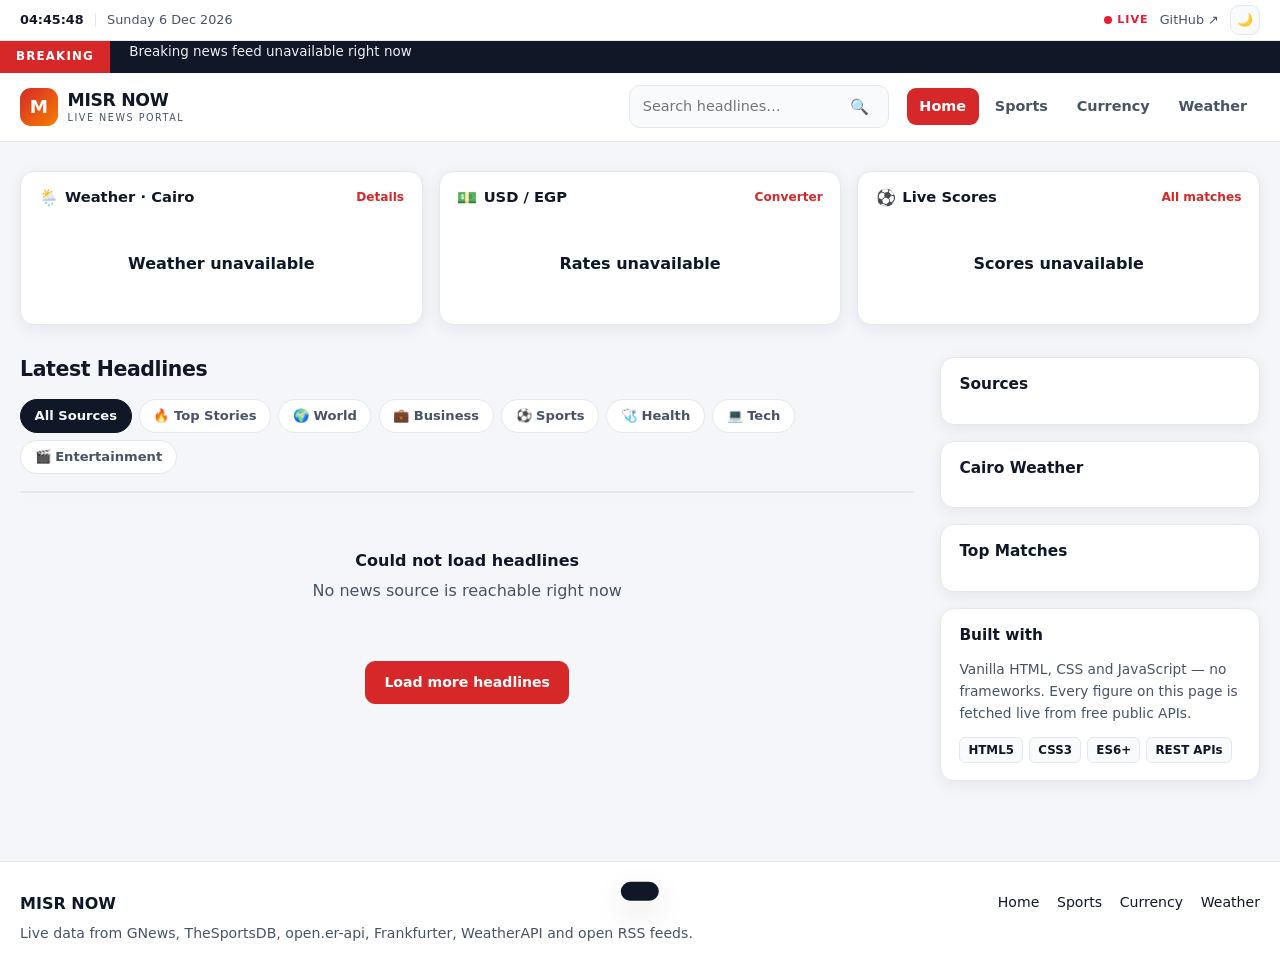
==== commit a1b121f9: "feat(home): build the English LTR home page with lead story and live widgets" ====
--- a/index.html
+++ b/index.html
@@ -3,8 +3,8 @@
 <head>
   <meta charset="UTF-8">
   <meta name="viewport" content="width=device-width, initial-scale=1.0">
-  <title>MISR NOW — Live Arabic News, Currency Rates &amp; Weather</title>
-  <meta name="description" content="MISR NOW is a live Arabic news portal with an English interface: breaking headlines from Egypt and the Arab world, EGP currency rates and real-time weather for all 27 Egyptian governorates.">
+  <title>MISR NOW — Live News, Football, Currency Rates & Weather</title>
+  <meta name="description" content="MISR NOW is a live English news portal: breaking headlines, football scores, EGP currency rates and real-time weather for Egyptian cities. Built with vanilla HTML, CSS and JavaScript.">
   <link rel="preconnect" href="https://fonts.googleapis.com">
   <link rel="preconnect" href="https://fonts.gstatic.com" crossorigin>
   <link href="https://fonts.googleapis.com/css2?family=Sora:wght@600;700;800&family=Inter:wght@400;500;600&display=swap" rel="stylesheet">
@@ -22,14 +22,15 @@
       </div>
       <div class="topbar-right">
         <span class="live-pill"><span class="pulse"></span> LIVE</span>
-        <!-- <button class="icon-btn" id="theme-toggle" title="Toggle dark mode" aria-label="Toggle dark mode">🌙</button> -->
+        <a class="topbar-link" href="https://github.com/ehabmahmoudramadan-crypto/misr-now" target="_blank" rel="noopener">GitHub ↗</a>
+        <button class="icon-btn" id="theme-toggle" title="Toggle dark mode" aria-label="Toggle dark mode">🌙</button>
       </div>
     </div>
   </div>
 
   <!-- ===== Breaking ticker ===== -->
   <div class="ticker">
-    <span class="ticker-label">عاجل    </span>
+    <span class="ticker-label">BREAKING</span>
     <div class="ticker-window"><div class="ticker-track" id="ticker-track"></div></div>
   </div>
 
@@ -42,7 +43,7 @@
       </a>
 
       <form class="search" id="search-form" role="search">
-        <input type="search" id="search-input" placeholder="Search Arabic headlines" autocomplete="off" aria-label="Search headlines">
+        <input type="search" id="search-input" placeholder="Search headlines…" autocomplete="off" aria-label="Search headlines">
         <button type="submit" aria-label="Search">🔍</button>
       </form>
 
@@ -50,6 +51,7 @@
 
       <nav class="nav" id="main-nav">
         <a href="index.html" class="nav-link" data-page="home">Home</a>
+        <a href="sports.html" class="nav-link" data-page="sports">Sports</a>
         <a href="currency.html" class="nav-link" data-page="currency">Currency</a>
         <a href="weather.html" class="nav-link" data-page="weather">Weather</a>
       </nav>
@@ -74,6 +76,14 @@
         </header>
         <div class="live-card-body" id="strip-currency"><div class="skeleton"></div></div>
       </article>
+
+      <article class="live-card">
+        <header class="live-card-head">
+          <h3><span class="ico">⚽</span> Live Scores</h3>
+          <a href="sports.html" class="card-more">All matches</a>
+        </header>
+        <div class="live-card-body" id="strip-scores"><div class="skeleton"></div></div>
+      </article>
     </section>
 
     <!-- ===== Feed + sidebar ===== -->
@@ -97,16 +107,26 @@
 
       <aside class="sidebar">
         <section class="widget">
-          <div class="widget-head">
-            <h3 class="widget-title">⚽ Live Matches</h3>
-            <span class="stamp" id="scores-stamp"></span>
-          </div>
-          <div id="side-scores"></div>
+          <h3 class="widget-title">Sources</h3>
+          <ul class="source-list" id="source-list"></ul>
         </section>
 
         <section class="widget">
           <h3 class="widget-title">Cairo Weather</h3>
           <div id="side-weather"></div>
+        </section>
+
+        <section class="widget">
+          <h3 class="widget-title">Top Matches</h3>
+          <div id="side-scores"></div>
+        </section>
+
+        <section class="widget widget-cta">
+          <h3 class="widget-title">Built with</h3>
+          <p>Vanilla HTML, CSS and JavaScript — no frameworks. Every figure on this page is fetched live from free public APIs.</p>
+          <div class="stack">
+            <span>HTML5</span><span>CSS3</span><span>ES6+</span><span>REST APIs</span>
+          </div>
         </section>
       </aside>
     </section>
@@ -116,10 +136,11 @@
     <div class="container footer-inner">
       <div>
         <strong class="logo-inline">MISR NOW</strong>
-        <p class="muted">Live data from GNews, ESPN scores, open.er-api, Frankfurter, WeatherAPI and open RSS feeds.</p>
+        <p class="muted">Live data from GNews, TheSportsDB, open.er-api, Frankfurter, WeatherAPI and open RSS feeds.</p>
       </div>
       <ul class="footer-links">
         <li><a href="index.html">Home</a></li>
+        <li><a href="sports.html">Sports</a></li>
         <li><a href="currency.html">Currency</a></li>
         <li><a href="weather.html">Weather</a></li>
       </ul>
@@ -133,4 +154,4 @@
   <script src="js/ui.js"></script>
   <script src="js/news.js"></script>
 </body>
-</html>
+</html>
--- a/css/style.css
+++ b/css/style.css
@@ -1,3 +1,9 @@
+/* =========================================================
+   MISR NOW — stylesheet
+   Light/dark themes driven by CSS custom properties,
+   left-to-right layout, responsive down to 360px.
+   ========================================================= */
+
 /* ---------- design tokens ---------- */
 :root {
   --brand: #d62828;
@@ -68,6 +74,7 @@
 .topbar-left, .topbar-right { display: flex; align-items: center; gap: .7rem; }
 .sep { width: 1px; height: 14px; background: var(--line); }
 .clock { font-variant-numeric: tabular-nums; font-weight: 600; color: var(--ink); }
+.topbar-link:hover { color: var(--brand); }
 
 .live-pill {
   display: inline-flex;
@@ -118,7 +125,6 @@
   font-weight: 800;
   letter-spacing: .1em;
   white-space: nowrap;
-  width: 70px;
 }
 
 .ticker-window { overflow: hidden; flex: 1; }
@@ -209,7 +215,7 @@
 
 .live-strip {
   display: grid;
-  grid-template-columns: repeat(2, 1fr);
+  grid-template-columns: repeat(3, 1fr);
   gap: 1rem;
   margin-bottom: 2rem;
 }
@@ -410,58 +416,37 @@
 
 .widget { padding: 1.05rem 1.15rem; }
 .widget-title { margin: 0 0 .8rem; font-size: .96rem; }
-.widget-head {
-  display: flex;
-  align-items: baseline;
-  justify-content: space-between;
-  gap: .6rem;
-  margin-bottom: .8rem;
-}
-.widget-head .widget-title { margin: 0; }
-
-/* ---------- live match board ---------- */
-.score-row {
-  display: grid;
-  gap: .3rem;
-  padding: .55rem 0;
-  border-bottom: 1px dashed var(--line);
-}
-.score-row:first-child { padding-top: 0; }
-.score-row:last-child { border-bottom: 0; padding-bottom: 0; }
-
-.score-meta {
+.widget-cta p { margin: 0 0 .8rem; font-size: .86rem; color: var(--ink-soft); }
+
+.stack { display: flex; flex-wrap: wrap; gap: .4rem; }
+.stack span {
+  font-size: .74rem;
+  font-weight: 600;
+  background: var(--surface-2);
+  border: 1px solid var(--line);
+  border-radius: 6px;
+  padding: .18rem .5rem;
+}
+
+.source-list { list-style: none; margin: 0; padding: 0; display: grid; gap: .3rem; }
+
+.source-btn {
+  width: 100%;
   display: flex;
   justify-content: space-between;
   gap: .5rem;
-  font-size: .7rem;
-}
-.score-meta .league {
-  font-weight: 700;
-  text-transform: uppercase;
-  letter-spacing: .06em;
-  color: var(--ink-soft);
-  white-space: nowrap;
-  overflow: hidden;
-  text-overflow: ellipsis;
-}
-.score-meta .status {
-  flex: none;
-  font-weight: 700;
-  color: var(--ink-soft);
-  font-variant-numeric: tabular-nums;
-}
-.score-row.is-live .status { color: var(--live); }
-
-.score-body { display: flex; align-items: center; justify-content: space-between; gap: .6rem; }
-.score-teams { display: grid; gap: .1rem; min-width: 0; font-size: .88rem; }
-.score-teams span { white-space: nowrap; overflow: hidden; text-overflow: ellipsis; }
-.score-value {
-  flex: none;
-  font-family: var(--font-head);
-  font-weight: 700;
-  font-variant-numeric: tabular-nums;
-}
-.score-row.is-live .score-value { color: var(--live); }
+  background: none;
+  border: 1px solid transparent;
+  border-radius: 8px;
+  padding: .42rem .55rem;
+  cursor: pointer;
+  font-size: .88rem;
+  text-align: start;
+}
+.source-btn:hover { background: var(--surface-2); }
+.source-btn.active { background: var(--brand); border-color: var(--brand); color: #fff; }
+.source-btn em { font-style: normal; color: var(--ink-soft); font-size: .78rem; }
+.source-btn.active em { color: rgba(255, 255, 255, .8); }
 
 /* ---------- weather widgets ---------- */
 .wx-row { display: flex; align-items: center; gap: .8rem; }
@@ -489,6 +474,20 @@
 .fx-grid div { display: flex; justify-content: space-between; font-size: .82rem; color: var(--ink-soft); }
 .fx-grid b { color: var(--ink); font-variant-numeric: tabular-nums; }
 
+.score-row {
+  display: flex;
+  justify-content: space-between;
+  gap: .6rem;
+  padding: .4rem 0;
+  border-bottom: 1px dashed var(--line);
+  font-size: .84rem;
+}
+.score-row:last-child { border-bottom: 0; }
+.score-teams { display: grid; gap: .1rem; min-width: 0; }
+.score-teams span { white-space: nowrap; overflow: hidden; text-overflow: ellipsis; }
+.score-value { font-family: var(--font-head); font-weight: 700; font-variant-numeric: tabular-nums; flex: none; }
+.score-row.is-live .score-value { color: var(--live); }
+
 /* ---------- page head + tabs ---------- */
 .page-head { margin-bottom: 1.6rem; }
 .page-head h1 { margin: 0 0 .4rem; font-size: 1.9rem; letter-spacing: -.03em; }
@@ -498,14 +497,64 @@
 
 .card { padding: 1.4rem 1.5rem; margin-bottom: 1.3rem; }
 
-
-.cities-grid {
+/* ---------- sports ---------- */
+.matches-grid {
+  display: grid;
+  grid-template-columns: repeat(auto-fill, minmax(240px, 1fr));
+  gap: 1rem;
+}
+
+.match {
+  background: var(--surface);
+  border: 1px solid var(--line);
+  border-radius: var(--radius);
+  box-shadow: var(--shadow);
+  overflow: hidden;
+}
+.match.is-live { border-color: var(--live); box-shadow: 0 0 0 2px color-mix(in srgb, var(--live) 22%, transparent); }
+
+.match-head {
+  display: flex;
+  justify-content: space-between;
+  gap: .5rem;
+  padding: .5rem .8rem;
+  background: var(--surface-2);
+  border-bottom: 1px solid var(--line);
+  font-size: .74rem;
+}
+.league { font-weight: 700; color: var(--ink-soft); white-space: nowrap; overflow: hidden; text-overflow: ellipsis; }
+.status { color: var(--ink-soft); font-weight: 700; flex: none; }
+.status-live { color: var(--live); }
+
+.match-team {
+  display: grid;
+  grid-template-columns: 22px 1fr auto;
+  align-items: center;
+  gap: .6rem;
+  padding: .55rem .8rem;
+  font-size: .9rem;
+}
+.match-team img { width: 22px; height: 22px; object-fit: contain; }
+.match-team b { font-family: var(--font-head); font-variant-numeric: tabular-nums; }
+.match-team.win { color: var(--up); font-weight: 600; }
+.match-vs {
+  text-align: center;
+  font-size: .7rem;
+  font-weight: 700;
+  letter-spacing: .14em;
+  text-transform: uppercase;
+  color: var(--ink-soft);
+  padding-bottom: .6rem;
+}
+.match-foot { padding: .4rem .8rem; font-size: .74rem; color: var(--ink-soft); border-top: 1px dashed var(--line); }
+
+.leagues-grid, .teams-grid, .cities-grid {
   display: grid;
   grid-template-columns: repeat(auto-fill, minmax(200px, 1fr));
   gap: 1rem;
 }
 
-.city-card {
+.league-card, .team-card, .city-card {
   background: var(--surface);
   border: 1px solid var(--line);
   border-radius: 12px;
@@ -515,44 +564,26 @@
   align-items: center;
   text-align: start;
 }
+.league-icon { font-size: 1.4rem; }
+.league-card b { font-size: .94rem; display: block; }
+.league-card small, .team-card small { display: block; font-size: .78rem; color: var(--ink-soft); }
+.team-card img { width: 40px; height: 40px; object-fit: contain; flex: none; }
 
 .city-card { cursor: pointer; transition: border-color .2s, transform .2s; }
 .city-card:hover { border-color: var(--brand); transform: translateY(-2px); }
-.city-card.active { border-color: var(--brand); box-shadow: 0 0 0 2px color-mix(in srgb, var(--brand) 18%, transparent); }
 .city-card span { font-size: .8rem; color: var(--ink-soft); }
 .city-card em { font-style: normal; font-size: .78rem; color: var(--ink-soft); flex: none; }
-.city-card.is-loading { opacity: .55; }
-.city-skeleton { width: 34px; height: 34px; border-radius: 10px; flex: none; background: var(--line); }
-
-/* every governorate, grouped by region */
-.cities-grid { display: grid; gap: 1.2rem; }
-.city-group { display: grid; gap: .6rem; }
-.city-group-title {
-  margin: 0;
-  font-size: .74rem;
-  letter-spacing: .12em;
-  text-transform: uppercase;
-  color: var(--ink-soft);
-  font-weight: 700;
-}
-.city-group-list { display: grid; grid-template-columns: repeat(auto-fill, minmax(210px, 1fr)); gap: .6rem; }
-
-/* the governorate rail, grouped by region */
-.rail-group { display: flex; align-items: baseline; gap: .6rem; margin-bottom: .55rem; }
-.rail-label {
-  flex: none;
-  width: 108px;
-  font-size: .7rem;
-  letter-spacing: .1em;
-  text-transform: uppercase;
-  color: var(--ink-soft);
-  font-weight: 700;
-}
-.rail-chips { display: flex; flex-wrap: wrap; gap: .4rem; }
-@media (max-width: 620px) {
-  .rail-group { display: grid; gap: .3rem; }
-  .rail-label { width: auto; }
-}
+
+.team-search { display: flex; gap: .6rem; margin-bottom: 1.2rem; max-width: 480px; }
+.team-search input {
+  flex: 1;
+  background: var(--surface);
+  border: 1px solid var(--line);
+  border-radius: 10px;
+  padding: .55rem .9rem;
+  outline: none;
+}
+.team-search input:focus { border-color: var(--brand); }
 
 /* ---------- currency ---------- */
 .converter {
